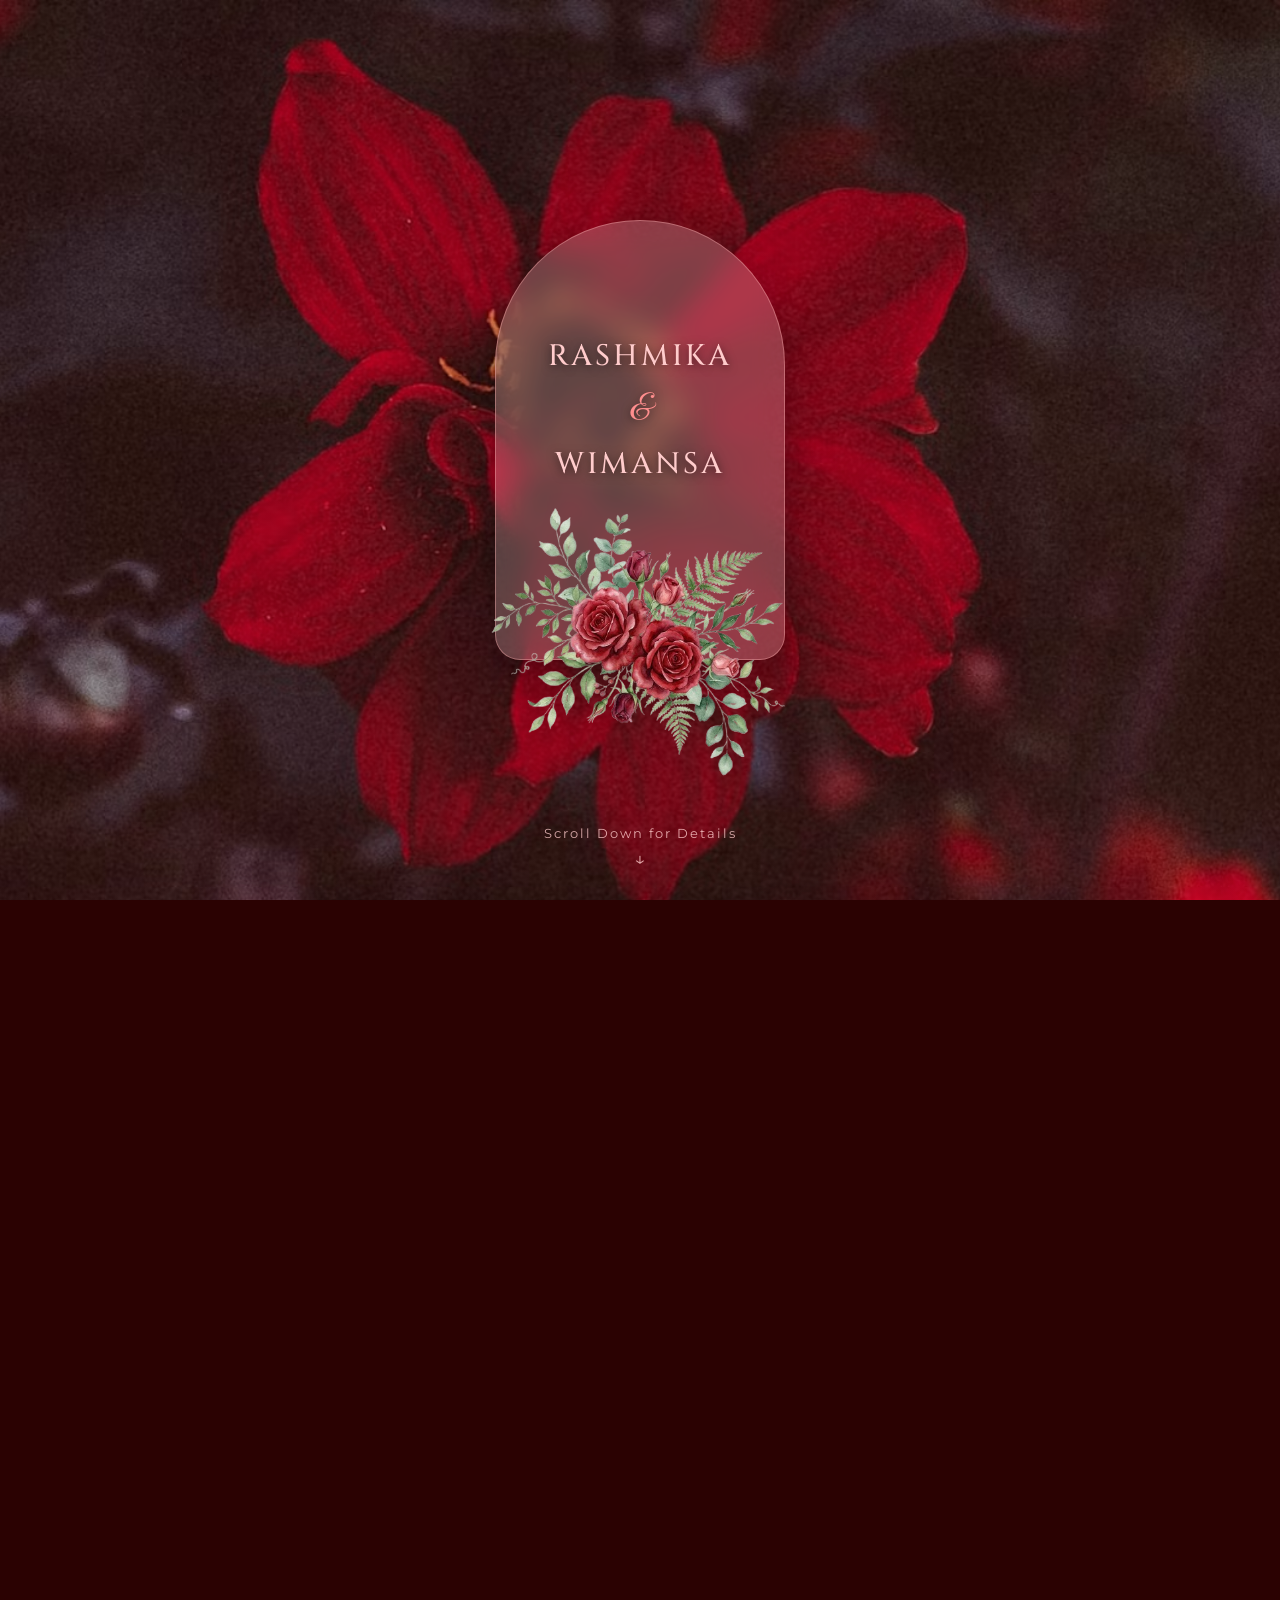
==== invitation.html @ 29ec4acb "feat: implement invitation page styling, petal animation script, and structure the main invitation l" ====
<!DOCTYPE html>
<html lang="en">

<head>
    <meta charset="UTF-8">
    <meta name="viewport" content="width=device-width, initial-scale=1.0">
    <title>Wedding Invitation Details | Rashmika & Wimansa</title>
    <meta name="description" content="Full wedding invitation details for Rashmika and Wimansa — date, time, and venue.">
    <link rel="stylesheet" href="assets/css/style.css">
    <link rel="stylesheet" href="assets/css/invitation.css">
    <link
        href="https://fonts.googleapis.com/css2?family=Cinzel:wght@400;500;600&family=Montserrat:wght@300;400;500;600&family=Great+Vibes&display=swap"
        rel="stylesheet">
</head>

<body class="inv-body">

    <!-- Painted Red Floral Background -->
    <div class="bg-painted"></div>

    <!-- Raining flower petals layer -->
    <div id="petal-rain" class="petal-rain"></div>

    <!-- Page Scroll Wrapper -->
    <div class="inv-scroll-wrapper">

        <!-- Hero Section: Displaying the Names inside the Arch/Oval Shape -->
        <section class="inv-hero-section">
            <div class="names-arch-container">
                <div class="names-arch">
                    <div class="arch-content">
                        <h2 class="arch-title">RASHMIKA</h2>
                        <div class="arch-amp">&</div>
                        <h2 class="arch-title">WIMANSA</h2>
                    </div>
                    <!-- Flowers clustered at the bottom of the arch -->
                    <img src="assets/images/red_flower_cluster.png" class="arch-flowers" alt="red flowers cluster">
                </div>
            </div>
            <div class="scroll-arrow">
                <span class="arrow-text">Scroll Down for Details</span>
                <span class="arrow-icon">↓</span>
            </div>
        </section>

        <!-- Details Section: Continuous scrolling content -->
        <section class="inv-details-section">
            <div class="inv-detail-card">
                
                <!-- Topic: Ceremony Info -->
                <h1 class="section-main-title">Ceremony Info</h1>

                <!-- Parents Section -->
                <div class="inv-parents-container">
                    <div class="parent-block">
                        <p class="parent-salutation">Mr. & Mrs.</p>
                        <p class="parent-name">Edmund Ashford</p>
                        <p class="parent-name">Beatrice Ashford</p>
                        <p class="parent-address">52 Cheyne Walk, London SW3 5LR</p>
                    </div>
                    <div class="parent-block">
                        <p class="parent-salutation">Mr. & Mrs.</p>
                        <p class="parent-name">Winston Hart</p>
                        <p class="parent-name">Eleanor Hart</p>
                        <p class="parent-address">18 Kensington Gore, London SW7 2AP</p>
                    </div>
                </div>

                <div class="inv-divider">
                    <span class="inv-dline"></span>
                    <span class="inv-dornament">❦</span>
                    <span class="inv-dline"></span>
                </div>

                <!-- Announcement -->
                <p class="inv-announcement">With joy, we announce the marriage of</p>

                <!-- Couple Names -->
                <h2 class="inv-couple-names-detail">
                    Rashmika
                    <span class="couple-amp">&</span>
                    Wimansa
                </h2>

                <!-- Venue info -->
                <div class="inv-venue-block">
                    <p class="venue-label">Wedding Ceremony</p>
                    <p class="venue-name">The Ned, Tapestry Room</p>
                </div>

                <!-- Date / Time Block -->
                <div class="inv-date-time-block">
                    <div class="dt-time-label">Time</div>
                    <div class="dt-time">6:00 P.M</div>
                    <div class="dt-calendar">
                        <span class="dt-day">FRIDAY</span>
                        <span class="dt-sep">|</span>
                        <span class="dt-date">31</span>
                        <span class="dt-sep">|</span>
                        <span class="dt-month-year">JULY 2026</span>
                    </div>
                </div>

                <!-- Our Story Section -->
                <div class="our-story-section">
                    <div class="inv-divider">
                        <span class="inv-dline"></span>
                        <span class="inv-dornament">❦</span>
                        <span class="inv-dline"></span>
                    </div>
                    <h3 class="story-title">Our Story</h3>
                    <div class="story-image-wrap">
                        <img src="assets/images/wedding_couple.png" class="story-image" alt="Wedding Couple">
                    </div>
                    <p class="story-desc">"Two souls, one heart — forever begins today."</p>
                </div>

                <!-- Reception Info Section -->
                <div class="reception-section">
                    <div class="inv-divider">
                        <span class="inv-dline"></span>
                        <span class="inv-dornament">❦</span>
                        <span class="inv-dline"></span>
                    </div>
                    
                    <h3 class="reception-title">Reception Info</h3>
                    <p class="reception-invite">We invite you to celebrate with us at:</p>
                    
                    <!-- Date / Time Block for Reception -->
                    <div class="inv-date-time-block">
                        <div class="dt-time-label">Time</div>
                        <div class="dt-time">6:00 P.M</div>
                        <div class="dt-calendar">
                            <span class="dt-day">FRIDAY</span>
                            <span class="dt-sep">|</span>
                            <span class="dt-date">31</span>
                            <span class="dt-sep">|</span>
                            <span class="dt-month-year">JULY 2026</span>
                        </div>
                    </div>
                    
                    <!-- Event Timeline -->
                    <div class="reception-timeline">
                        <div class="timeline-item">
                            <span class="timeline-label">Guests Arrive</span>
                            <span class="timeline-time">5:30 P.M</span>
                        </div>
                        <div class="timeline-item">
                            <span class="timeline-label">Reception Begins</span>
                            <span class="timeline-time">6:00 P.M</span>
                        </div>
                    </div>
                </div>

                <!-- Countdown Section -->
                <div class="countdown-section">
                    <div class="inv-divider">
                        <span class="inv-dline"></span>
                        <span class="inv-dornament">❦</span>
                        <span class="inv-dline"></span>
                    </div>
                    
                    <h3 class="countdown-title">Counting Down</h3>
                    
                    <div id="countdown-timer" class="countdown-timer">
                        <div class="countdown-item">
                            <span class="countdown-val" id="days">00</span>
                            <span class="countdown-unit">Days</span>
                        </div>
                        <div class="countdown-item">
                            <span class="countdown-val" id="hours">00</span>
                            <span class="countdown-unit">Hours</span>
                        </div>
                        <div class="countdown-item">
                            <span class="countdown-val" id="minutes">00</span>
                            <span class="countdown-unit">Mins</span>
                        </div>
                        <div class="countdown-item">
                            <span class="countdown-val" id="seconds">00</span>
                            <span class="countdown-unit">Secs</span>
                        </div>
                    </div>
                <!-- Romantic Calendar Section -->
                <div class="calendar-section">
                    <div class="inv-divider">
                        <span class="inv-dline"></span>
                        <span class="inv-dornament">❦</span>
                        <span class="inv-dline"></span>
                    </div>
                    
                    <h3 class="calendar-title">Save The Date</h3>
                    
                    <div class="romantic-calendar">
                        <div class="calendar-month">July 2026</div>
                        <div class="calendar-days-grid">
                            <div class="cal-day-header">S</div>
                            <div class="cal-day-header">M</div>
                            <div class="cal-day-header">T</div>
                            <div class="cal-day-header">W</div>
                            <div class="cal-day-header">T</div>
                            <div class="cal-day-header">F</div>
                            <div class="cal-day-header">S</div>
                            
                            <!-- Empty days padding before Wed July 1 -->
                            <div class="cal-day empty"></div>
                            <div class="cal-day empty"></div>
                            <div class="cal-day empty"></div>
                            
                            <!-- Days 1 to 30 -->
                            <div class="cal-day">1</div>
                            <div class="cal-day">2</div>
                            <div class="cal-day">3</div>
                            <div class="cal-day">4</div>
                            <div class="cal-day">5</div>
                            <div class="cal-day">6</div>
                            <div class="cal-day">7</div>
                            <div class="cal-day">8</div>
                            <div class="cal-day">9</div>
                            <div class="cal-day">10</div>
                            <div class="cal-day">11</div>
                            <div class="cal-day">12</div>
                            <div class="cal-day">13</div>
                            <div class="cal-day">14</div>
                            <div class="cal-day">15</div>
                            <div class="cal-day">16</div>
                            <div class="cal-day">17</div>
                            <div class="cal-day">18</div>
                            <div class="cal-day">19</div>
                            <div class="cal-day">20</div>
                            <div class="cal-day">21</div>
                            <div class="cal-day">22</div>
                            <div class="cal-day">23</div>
                            <div class="cal-day">24</div>
                            <div class="cal-day">25</div>
                            <div class="cal-day">26</div>
                            <div class="cal-day">27</div>
                            <div class="cal-day">28</div>
                            <div class="cal-day">29</div>
                            <div class="cal-day">30</div>
                            
                            <!-- Wedding Day 31 Highlighted -->
                            <div class="cal-day wedding-day">
                                <span class="day-num">31</span>
                                <span class="heart-marker">♥</span>
                            </div>
                        </div>
                    </div>
                </div>

                <!-- Add to Calendar & RSVP buttons -->
                <div class="action-buttons-container">
                    <a href="https://calendar.google.com/calendar/render?action=TEMPLATE&text=Wedding+of+Rashmika+%26+Wimansa&dates=20260731T170000Z/20260731T230000Z&details=Wedding+Ceremony+%26+Reception&location=The+Ned,+Tapestry+Room" target="_blank" class="action-btn calendar-btn">
                        <span class="btn-icon">📅</span> Add to Calendar
                    </a>
                    <a href="#rsvp-section" class="action-btn rsvp-btn">
                        <span class="btn-icon">💌</span> RSVP Now
                    </a>
                </div>

                <!-- Reception Venue Map Section -->
                <div class="map-section">
                    <div class="inv-divider">
                        <span class="inv-dline"></span>
                        <span class="inv-dornament">❦</span>
                        <span class="inv-dline"></span>
                    </div>
                    
                    <h3 class="map-title">Reception Venue</h3>
                    <p class="map-venue-sub">The Ned, Tapestry Room, London</p>
                    
                    <div class="map-container-box">
                        <iframe 
                            src="https://www.google.com/maps/embed?pb=!1m18!1m12!1m3!1d2482.915729780183!2d-0.09177602337722234!3d51.5129379718151!2m3!1f0!2f0!3f0!3m2!1i1024!2i768!4f13.1!3m3!1m2!1s0x487603538431e7f3%3A0xc0787e9145657d22!2sThe%20Ned!5e0!3m2!1sen!2slk!4v1710000000000!5m2!1sen!2slk" 
                            width="100%" 
                            height="320" 
                            style="border:0; border-radius: 12px;" 
                            allowfullscreen="" 
                            loading="lazy" 
                            referrerpolicy="no-referrer-when-downgrade">
                        </iframe>
                    </div>
                </div>

                <!-- RSVP section -->
                <div class="inv-rsvp" id="rsvp-section">
                    <div class="inv-divider">
                        <span class="inv-dline"></span>
                        <span class="inv-dornament">❦</span>
                        <span class="inv-dline"></span>
                    </div>
                    <p class="inv-rsvp-title">RSVP</p>
                    <p class="inv-rsvp-note">Kindly reply by July 15, 2026</p>
                    <p class="inv-rsvp-contact">📞 +94 77 123 4567</p>
                </div>

            </div>
        </section>

    </div>

    <script src="assets/js/petals.js"></script>
</body>

</html>
---- assets/css/style.css ----
/* ===========================
   RESET
   =========================== */
*,
*::before,
*::after {
    margin: 0;
    padding: 0;
    box-sizing: border-box;
}

/* ===========================
   BASE
   =========================== */
html,
body {
    width: 100%;
    height: 100%;
    font-family: 'Montserrat', sans-serif;
    overflow: hidden;
}

/* ===========================
   BLURRED BACKGROUND
   =========================== */
.bg-blur {
    position: fixed;
    inset: -30px;
    /* extends beyond viewport to hide blur edges */
    background-image: url('../images/landing-back.jpg');
    background-size: cover;
    background-position: center;
    filter: blur(10px);
    z-index: 0;
}

/* ===========================
   PAGE WRAPPER  —  full-screen flex centering
   =========================== */
.page-wrapper {
    position: relative;
    z-index: 1;
    width: 100%;
    height: 100vh;
    display: flex;
    justify-content: center;
    align-items: center;
    padding: 20px;
}

/* ===========================
   CARD  (the rectangle)
   =========================== */
.card {
    position: relative;
    width: 100%;
    max-width: 540px;
    /* overflow visible so flowers can spill out */
    overflow: visible;
    /* 60% opacity red-tinted card */
    background: rgba(255, 235, 235, 0.60);
    backdrop-filter: blur(10px);
    -webkit-backdrop-filter: blur(10px);
    border: 1px solid rgba(255, 255, 255, 0.5);
    border-radius: 10px;
    box-shadow: 0 20px 50px rgba(0, 0, 0, 0.25);
    text-align: center;
    /* padding-bottom leaves room for the overlapping bottom vine */
    padding: 58px 35px 80px;
}

/* ===========================
   BOTTOM RED FLOWER VINE
   Absolutely at the card bottom edge,
   overlapping the Open Invitation button
   =========================== */
.bottom-red-vine {
    position: absolute;
    bottom: -320px;          /* let it spill slightly below the card */
    left: 50%;
    transform: translateX(-50%);
    width: 110%;
    max-width: 580px;
    mix-blend-mode: multiply;
    pointer-events: none;
    z-index: 4;             /* overlaps the button */
}

/* ===========================
   TOP CORNER VINES
   =========================== */
.corner-vine {
    position: absolute;
    top: -20px;             /* spill above card top edge */
    width: 52%;             /* each vine covers roughly half the card width */
    max-width: 300px;
    mix-blend-mode: multiply;
    pointer-events: none;
    z-index: 5;
}

.corner-vine--tl {
    left: -25px;            /* slightly outside the left edge */
}

.corner-vine--tr {
    right: -25px;           /* slightly outside the right edge */
}

/* ===========================
   HEART BADGE
   =========================== */
.heart-badge {
    position: absolute;
    top: 16px;
    left: 50%;
    transform: translateX(-50%);
    z-index: 6;
    width: 40px;
    height: 40px;
    background-color: #8b1a1a;
    border-radius: 50%;
    display: flex;
    align-items: center;
    justify-content: center;
    box-shadow: 0 4px 14px rgba(139, 26, 26, 0.5);
}

/* ===========================
   CARD BODY CONTENT
   =========================== */
.card-body {
    position: relative;
    z-index: 2;
}

/* "You are cordially invited" */
.invite-text {
    font-size: 0.78rem;
    font-weight: 400;
    color: #6b1010;
    text-transform: uppercase;
    letter-spacing: 3px;
    margin-bottom: 22px;
}

/* Names */
.names {
    font-family: 'Cinzel', serif;
    font-size: 2.8rem;
    font-weight: 600;
    color: #8b1a1a;
    letter-spacing: 3px;
    line-height: 1.1;
}

/* Ampersand */
.and {
    font-family: 'Cinzel', serif;
    font-size: 1.4rem;
    color: #8b1a1a;
    margin: 4px 0;
    font-style: italic;
}

/* Decorative divider */
.divider {
    display: flex;
    align-items: center;
    justify-content: center;
    gap: 10px;
    margin: 10px auto;
    width: 160px;
}

.line {
    flex: 1;
    height: 1px;
    background-color: #8b1a1a;
    opacity: 0.4;
}

.ornament {
    color: #8b1a1a;
    font-size: 1rem;
}

/* Date */
.date {
    font-size: 1rem;
    font-weight: 500;
    color: #6b1010;
    margin-bottom: 8px;
    letter-spacing: 1px;
}

/* "You're Invited" */
.youre-invited {
    font-size: 1rem;
    font-weight: 400;
    color: #6b1010;
    margin-bottom: 16px;
}

/* ===========================
   BUTTON
   =========================== */
.btn {
    display: inline-block;
    padding: 13px 44px;
    font-family: 'Montserrat', sans-serif;
    font-size: 0.95rem;
    font-weight: 600;
    color: #ffffff;
    background-color: #8b1a1a;
    border: none;
    border-radius: 40px;
    cursor: pointer;
    letter-spacing: 1.5px;
    box-shadow: 0 6px 20px rgba(139, 26, 26, 0.45);
    transition: background-color 0.3s ease, transform 0.25s ease, box-shadow 0.3s ease;
}

.btn:hover {
    background-color: #6a1212;
    transform: translateY(-3px);
    box-shadow: 0 10px 28px rgba(139, 26, 26, 0.55);
}

.btn:active {
    transform: translateY(0);
}

/* ===========================
   RESPONSIVE
   =========================== */
@media (max-width: 600px) {
    .card {
        padding: 80px 22px 90px;
    }

    .names {
        font-size: 2rem;
    }

    .flower-top,
    .flower-bottom {
        width: 125%;
    }
}

/* ===========================
   PETAL RAIN LAYER
   =========================== */

/* Full-screen container — sits above the blurred bg, below the card */
.petal-rain {
    position: fixed;
    inset: 0;
    z-index: 1;         /* above bg-blur (z:0), below page-wrapper (z:1 with higher stacking) */
    pointer-events: none;
    overflow: hidden;
}

/* Individual petal */
.petal {
    position: absolute;
    top: -40px;          /* start just above the viewport */
    color: #ff6b6b;      /* soft red/pink petals */
    user-select: none;
    animation: petalFall linear infinite both;
    will-change: transform, opacity;
}

/* Falling + slight horizontal drift using CSS custom property */
@keyframes petalFall {
    0% {
        transform: translateY(0px) translateX(0px) rotate(0deg);
        opacity: inherit;
    }
    80% {
        opacity: inherit;
    }
    100% {
        transform: translateY(105vh) translateX(var(--drift, 0px)) rotate(360deg);
        opacity: 0;
    }
}
---- assets/css/invitation.css ----
/* ======================================================
   INVITATION PAGE — invitation.css
   ====================================================== */

/* Body reset */
.inv-body {
    margin: 0;
    padding: 0;
    min-height: 100vh;
    font-family: 'Montserrat', sans-serif;
    color: #4a0505;
    background-color: #2b0202; /* dark background fallback */
    position: relative;
    overflow-x: hidden;
    overflow-y: auto;
}

/* Painted Red Floral Background (scrolls naturally with page) */
.bg-painted {
    display: none;
}

/* Scroll wrapper */
.inv-scroll-wrapper {
    position: relative;
    z-index: 2;
    width: 100%;
    min-height: 100vh;
    background: linear-gradient(
        to bottom,
        rgba(100, 10, 10, 0.15) 0%,
        rgba(139, 26, 26, 0.25) 50%,
        rgba(43, 2, 2, 0.5) 100%
    ), url('../images/photo-1585515160245-fb3d08cbb682.avif');
    background-size: cover;
    background-position: center top;
    background-repeat: repeat-y;
}

/* ======================================================
   1. HERO SECTION (Names in Arch/Oval Shape)
   ====================================================== */
.inv-hero-section {
    display: flex;
    flex-direction: column;
    justify-content: center;
    align-items: center;
    min-height: 100vh;
    padding: 20px;
    box-sizing: border-box;
    position: relative;
}

.names-arch-container {
    perspective: 1000px;
    display: flex;
    justify-content: center;
    align-items: center;
    width: 100%;
    margin-top: -20px;
}

/* Oval/Arch Shape displaying names */
.names-arch {
    position: relative;
    width: 290px;
    height: 440px;
    /* Perfect dome arch: half of width for top left/right border radius */
    border-radius: 145px 145px 25px 25px;
    /* Soft red/rose-tinted glassmorphic background */
    background: rgba(255, 235, 235, 0.22);
    backdrop-filter: blur(15px);
    -webkit-backdrop-filter: blur(15px);
    border: 1.5px solid rgba(255, 180, 180, 0.4);
    box-shadow: 0 20px 45px rgba(0, 0, 0, 0.35);
    display: flex;
    flex-direction: column;
    justify-content: center;
    align-items: center;
    text-align: center;
    padding: 60px 30px 100px; /* high bottom padding to clear the flower cluster */
    box-sizing: border-box;
    animation: archPulse 3s ease-in-out infinite alternate;
}

@keyframes archPulse {
    0% {
        transform: translateY(0);
        box-shadow: 0 20px 45px rgba(0, 0, 0, 0.35);
    }
    100% {
        transform: translateY(-8px);
        box-shadow: 0 25px 55px rgba(255, 82, 82, 0.15), 0 20px 45px rgba(0, 0, 0, 0.3);
    }
}

.arch-content {
    display: flex;
    flex-direction: column;
    align-items: center;
    gap: 8px;
    margin-top: -20px;
}

.arch-title {
    font-family: 'Cinzel', serif;
    font-size: 1.85rem;
    font-weight: 500;
    color: #ffcccc; /* High contrast light pink-gold */
    text-shadow: 0 2px 10px rgba(0, 0, 0, 0.6);
    letter-spacing: 3px;
    margin: 0;
}

.arch-amp {
    font-family: 'Great Vibes', cursive;
    font-size: 2.2rem;
    color: #ff8e8e;
    text-shadow: 0 2px 8px rgba(0, 0, 0, 0.5);
    margin: 4px 0;
}

/* Flowers clustered at the bottom of the arch */
.arch-flowers {
    position: absolute;
    bottom: -145px;
    left: 50%;
    transform: translateX(-50%);
    width: 115%;
    max-width: 350px;
    mix-blend-mode: normal; /* hide white background, overlay flowers nicely */
    pointer-events: none;
    z-index: 5;              /* sits on top of the arch */
}

/* Scroll down guide */
.scroll-arrow {
    position: absolute;
    bottom: 30px;
    display: flex;
    flex-direction: column;
    align-items: center;
    color: #ffcccc;
    opacity: 0.8;
    font-size: 0.8rem;
    letter-spacing: 2px;
    animation: bounce 2s infinite;
}

@keyframes bounce {
    0%, 20%, 50%, 80%, 100% { transform: translateY(0); }
    40% { transform: translateY(-8px); }
    60% { transform: translateY(-4px); }
}

.arrow-icon {
    font-size: 1.2rem;
    margin-top: 5px;
}

/* ======================================================
   2. DETAILS SECTION (Continuous Scrolling Content)
   ====================================================== */
.inv-details-section {
    display: flex;
    justify-content: center;
    align-items: center;
    padding: 0 20px 80px;
    width: 100%;
    box-sizing: border-box;
}

.inv-detail-card {
    position: relative;
    width: 75%;             /* 75% width for details card */
    min-width: 320px;       /* ensures it doesn't shrink too much */
    max-width: 900px;       /* increased max-width to allow a wider layout */
    /* Soft red/gold tinted glassmorphism */
    background: rgba(43, 2, 2, 0.45);
    backdrop-filter: blur(20px);
    -webkit-backdrop-filter: blur(20px);
    border: 1px solid rgba(255, 100, 100, 0.25);
    border-radius: 20px;
    box-shadow: 0 30px 70px rgba(0, 0, 0, 0.5);
    padding: 10px 40px;
    box-sizing: border-box;
    text-align: center;
}

.section-main-title {
    font-family: 'Cinzel', serif;
    font-size: 2.2rem;
    color: #ffcccc;
    text-transform: uppercase;
    letter-spacing: 5px;
    margin-top: 20px;
    margin-bottom: 45px;
    text-shadow: 0 2px 10px rgba(0, 0, 0, 0.4);
}

/* Parents block container */
.inv-parents-container {
    display: flex;
    justify-content: space-around;
    gap: 30px;
    flex-wrap: wrap;
    margin-bottom: 35px;
}

.parent-block {
    flex: 1;
    min-width: 220px;
    text-align: center;
}

.parent-salutation {
    font-size: 0.85rem;
    color: #ff8e8e;
    letter-spacing: 2px;
    margin-bottom: 6px;
    text-transform: uppercase;
}

.parent-name {
    font-family: 'Cinzel', serif;
    font-size: 1.15rem;
    color: #ffffff;
    margin: 3px 0;
    letter-spacing: 1px;
}

.parent-address {
    font-size: 0.82rem;
    color: #ffcccc;
    opacity: 0.8;
    margin-top: 8px;
    line-height: 1.5;
}

/* Announcement */
.inv-announcement {
    font-size: 1rem;
    font-style: italic;
    color: #ffcccc;
    margin-top: 30px;
    margin-bottom: 10px;
    letter-spacing: 1px;
}

/* Couple Names details style */
.inv-couple-names-detail {
    font-family: 'Great Vibes', cursive;
    font-size: 3.4rem;
    color: #ff8e8e;
    margin: 5px 0 35px;
    text-shadow: 0 2px 8px rgba(0, 0, 0, 0.4);
    line-height: 1.1;
}

.couple-amp {
    font-family: 'Cinzel', serif;
    font-size: 1.5rem;
    color: #ffffff;
    display: block;
    margin: 5px 0;
}

/* Venue */
.inv-venue-block {
    margin: 35px 0;
}

.venue-label {
    font-size: 0.75rem;
    font-weight: 600;
    color: #ff8e8e;
    letter-spacing: 4px;
    text-transform: uppercase;
    margin-bottom: 8px;
}

.venue-name {
    font-family: 'Cinzel', serif;
    font-size: 1.45rem;
    color: #ffffff;
    letter-spacing: 1.5px;
}

/* Date and Time block */
.inv-date-time-block {
    display: flex;
    flex-direction: column;
    align-items: center;
    margin: 35px 0;
}

.dt-time-label {
    font-size: 0.75rem;
    font-weight: 600;
    color: #ff8e8e;
    letter-spacing: 4px;
    text-transform: uppercase;
    margin-bottom: 5px;
}

.dt-time {
    font-family: 'Cinzel', serif;
    font-size: 2.2rem;
    color: #ffffff;
    font-weight: 600;
    margin-bottom: 12px;
    letter-spacing: 1px;
}

.dt-calendar {
    display: flex;
    align-items: center;
    gap: 12px;
    font-size: 0.9rem;
    color: #ffcccc;
    letter-spacing: 2px;
    border-top: 1px solid rgba(255, 142, 142, 0.3);
    border-bottom: 1px solid rgba(255, 142, 142, 0.3);
    padding: 8px 16px;
}

.dt-day {
    font-weight: 600;
}

.dt-date {
    font-family: 'Cinzel', serif;
    font-size: 1.2rem;
    font-weight: 600;
    color: #ffffff;
}

.dt-sep {
    color: #ff8e8e;
    opacity: 0.5;
}

/* Our Story Section */
.our-story-section {
    margin-top: 50px;
    margin-bottom: 40px;
}

.story-title {
    font-family: 'Cinzel', serif;
    font-size: 1.7rem;
    color: #ffcccc;
    letter-spacing: 3px;
    text-transform: uppercase;
    margin-bottom: 25px;
}

.story-image-wrap {
    width: 100%;
    max-width: 480px;
    margin: 0 auto 25px;
    border-radius: 15px;
    overflow: hidden;
    box-shadow: 0 15px 35px rgba(0, 0, 0, 0.4);
    border: 1.5px solid rgba(255, 142, 142, 0.35);
}

.story-image {
    width: 100%;
    height: auto;
    display: block;
}

.story-desc {
    font-family: 'Great Vibes', cursive;
    font-size: 1.6rem;
    color: #ff8e8e;
    line-height: 1.5;
    max-width: 450px;
    margin: 0 auto;
}

/* RSVP */
.inv-rsvp {
    margin-top: 40px;
    margin-bottom: 20px;
}

.inv-rsvp-title {
    font-family: 'Cinzel', serif;
    font-size: 1.25rem;
    font-weight: 600;
    color: #ff8e8e;
    letter-spacing: 6px;
    margin-bottom: 10px;
}

.inv-rsvp-note {
    font-size: 0.88rem;
    color: #ffcccc;
    margin-bottom: 8px;
}

.inv-rsvp-contact {
    font-size: 1rem;
    font-weight: 500;
    color: #ffffff;
}

/* Divider styling */
.inv-divider {
    display: flex;
    align-items: center;
    justify-content: center;
    gap: 15px;
    margin: 30px auto;
    width: 220px;
}

.inv-dline {
    flex: 1;
    height: 1px;
    background: #ff8e8e;
    opacity: 0.4;
}

.inv-dornament {
    color: #ff8e8e;
    font-size: 1.2rem;
}

/* Reception Info styling */
.reception-section {
    margin-top: 50px;
    margin-bottom: 40px;
}

.reception-title {
    font-family: 'Cinzel', serif;
    font-size: 2.2rem;
    color: #ffcccc;
    text-transform: uppercase;
    letter-spacing: 5px;
    margin-bottom: 20px;
    text-shadow: 0 2px 10px rgba(0, 0, 0, 0.4);
}

.reception-invite {
    font-size: 0.95rem;
    color: #ffcccc;
    font-weight: 300;
    line-height: 1.8;
    letter-spacing: 1px;
    margin-bottom: 30px;
}

/* Event timeline style */
.reception-timeline {
    display: flex;
    justify-content: center;
    gap: 40px;
    flex-wrap: wrap;
    margin-top: 35px;
}

.timeline-item {
    display: flex;
    flex-direction: column;
    align-items: center;
    min-width: 180px;
}

.timeline-label {
    font-size: 0.75rem;
    font-weight: 600;
    color: #ff8e8e;
    letter-spacing: 3px;
    text-transform: uppercase;
    margin-bottom: 8px;
}

.timeline-time {
    font-family: 'Cinzel', serif;
    font-size: 1.8rem;
    color: #ffffff;
    font-weight: 500;
    letter-spacing: 1.5px;
}

/* Countdown Section */
.countdown-section {
    margin-top: 50px;
    margin-bottom: 40px;
}

.countdown-title {
    font-family: 'Cinzel', serif;
    font-size: 1.8rem;
    color: #ffcccc;
    letter-spacing: 4px;
    text-transform: uppercase;
    margin-bottom: 30px;
    text-shadow: 0 2px 10px rgba(0, 0, 0, 0.4);
}

.countdown-timer {
    display: flex;
    justify-content: center;
    gap: 20px;
    flex-wrap: wrap;
    margin: 0 auto;
    max-width: 480px;
}

.countdown-item {
    background: rgba(139, 26, 26, 0.25);
    border: 1px solid rgba(255, 142, 142, 0.2);
    border-radius: 12px;
    min-width: 80px;
    padding: 15px 10px;
    text-align: center;
    box-shadow: 0 8px 24px rgba(0, 0, 0, 0.2);
    flex: 1;
}

.countdown-val {
    font-family: 'Cinzel', serif;
    font-size: 2rem;
    font-weight: 600;
    color: #ffffff;
    display: block;
    margin-bottom: 5px;
    text-shadow: 0 2px 5px rgba(0, 0, 0, 0.3);
}

.countdown-unit {
    font-size: 0.7rem;
    color: #ff8e8e;
    text-transform: uppercase;
    letter-spacing: 2px;
    font-weight: 500;
}

/* Romantic Calendar Section */
.calendar-section {
    margin-top: 50px;
    margin-bottom: 40px;
}

.calendar-title {
    font-family: 'Cinzel', serif;
    font-size: 1.8rem;
    color: #ffcccc;
    letter-spacing: 4px;
    text-transform: uppercase;
    margin-bottom: 30px;
    text-shadow: 0 2px 10px rgba(0, 0, 0, 0.4);
}

.romantic-calendar {
    max-width: 320px;
    margin: 0 auto;
    background: rgba(139, 26, 26, 0.15);
    border: 1px solid rgba(255, 142, 142, 0.2);
    border-radius: 16px;
    padding: 24px;
    box-shadow: 0 10px 30px rgba(0, 0, 0, 0.25);
    backdrop-filter: blur(10px);
}

.calendar-month {
    font-family: 'Cinzel', serif;
    font-size: 1.3rem;
    font-weight: 600;
    color: #ff8e8e;
    margin-bottom: 20px;
    letter-spacing: 2px;
    text-transform: uppercase;
}

.calendar-days-grid {
    display: grid;
    grid-template-columns: repeat(7, 1fr);
    row-gap: 12px;
    column-gap: 8px;
    text-align: center;
    align-items: center;
}

.cal-day-header {
    font-size: 0.8rem;
    font-weight: 600;
    color: #ff8e8e;
    opacity: 0.85;
    padding-bottom: 8px;
    border-bottom: 1px solid rgba(255, 142, 142, 0.25);
}

.cal-day {
    font-size: 0.95rem;
    color: #ffcccc;
    padding: 6px 0;
}

.cal-day.empty {
    visibility: hidden;
}

.cal-day.wedding-day {
    position: relative;
    color: #ffffff;
    font-weight: 700;
    z-index: 1;
}

.cal-day.wedding-day .day-num {
    position: relative;
    z-index: 2;
}

.cal-day.wedding-day .heart-marker {
    position: absolute;
    top: 50%;
    left: 50%;
    transform: translate(-50%, -52%) scale(1.1);
    font-size: 2.1rem;
    color: rgba(255, 82, 82, 0.7);
    z-index: 1;
    font-family: Arial, sans-serif;
    line-height: 1;
    animation: pulse 2s infinite ease-in-out;
}

@keyframes pulse {
    0%, 100% { transform: translate(-50%, -52%) scale(1.1); }
    50% { transform: translate(-50%, -52%) scale(1.22); }
}

/* Action Buttons Container */
.action-buttons-container {
    display: flex;
    justify-content: center;
    gap: 20px;
    flex-wrap: wrap;
    margin: 45px auto 40px;
}

.action-btn {
    display: inline-flex;
    align-items: center;
    gap: 10px;
    background: rgba(139, 26, 26, 0.35);
    border: 1px solid rgba(255, 142, 142, 0.25);
    color: #ffffff;
    padding: 14px 28px;
    border-radius: 30px;
    font-family: 'Montserrat', sans-serif;
    font-weight: 500;
    font-size: 0.88rem;
    letter-spacing: 1.5px;
    text-transform: uppercase;
    text-decoration: none;
    box-shadow: 0 8px 24px rgba(0, 0, 0, 0.2);
    transition: all 0.3s ease;
}

.action-btn:hover {
    background: rgba(255, 142, 142, 0.22);
    border-color: rgba(255, 142, 142, 0.5);
    transform: translateY(-2px);
    box-shadow: 0 12px 30px rgba(255, 82, 82, 0.25);
}

.btn-icon {
    font-size: 1.1rem;
}

/* Google Map location section */
.map-section {
    margin-top: 50px;
    margin-bottom: 40px;
}

.map-title {
    font-family: 'Cinzel', serif;
    font-size: 1.8rem;
    color: #ffcccc;
    letter-spacing: 4px;
    text-transform: uppercase;
    margin-bottom: 12px;
}

.map-venue-sub {
    font-size: 0.9rem;
    color: #ffcccc;
    opacity: 0.85;
    margin-bottom: 25px;
}

.map-container-box {
    width: 100%;
    max-width: 680px;
    margin: 0 auto;
    border-radius: 16px;
    overflow: hidden;
    box-shadow: 0 15px 40px rgba(0, 0, 0, 0.35);
    border: 1.5px solid rgba(255, 142, 142, 0.3);
}

/* ======================================================
   RESPONSIVE DESIGN
   ====================================================== */
@media (max-width: 600px) {
    .names-arch {
        width: 250px;
        height: 380px;
        border-radius: 125px 125px 20px 20px;
        padding: 50px 20px 80px;
    }
    
    .arch-title {
        font-size: 1.55rem;
    }
    
    .arch-amp {
        font-size: 1.85rem;
    }

    .inv-detail-card {
        width: 92%;
        min-width: auto;
        padding: 40px 20px;
    }

    .inv-detail-value {
        font-size: 1.15rem;
    }

    .inv-footer-msg {
        font-size: 1.6rem;
    }

    .calendar-title, .reception-title, .map-title {
        font-size: 1.5rem;
    }

    .romantic-calendar {
        padding: 16px;
        max-width: 280px;
    }

    .cal-day {
        font-size: 0.85rem;
    }

    .cal-day.wedding-day .heart-marker {
        font-size: 1.8rem;
    }

    .action-buttons-container {
        gap: 12px;
    }

    .action-btn {
        padding: 12px 20px;
        font-size: 0.8rem;
        width: 100%;
        justify-content: center;
    }

    .map-container-box {
        border-radius: 12px;
    }
}

@media (min-width: 601px) and (max-width: 992px) {
    .inv-detail-card {
        width: 75%;
    }
}
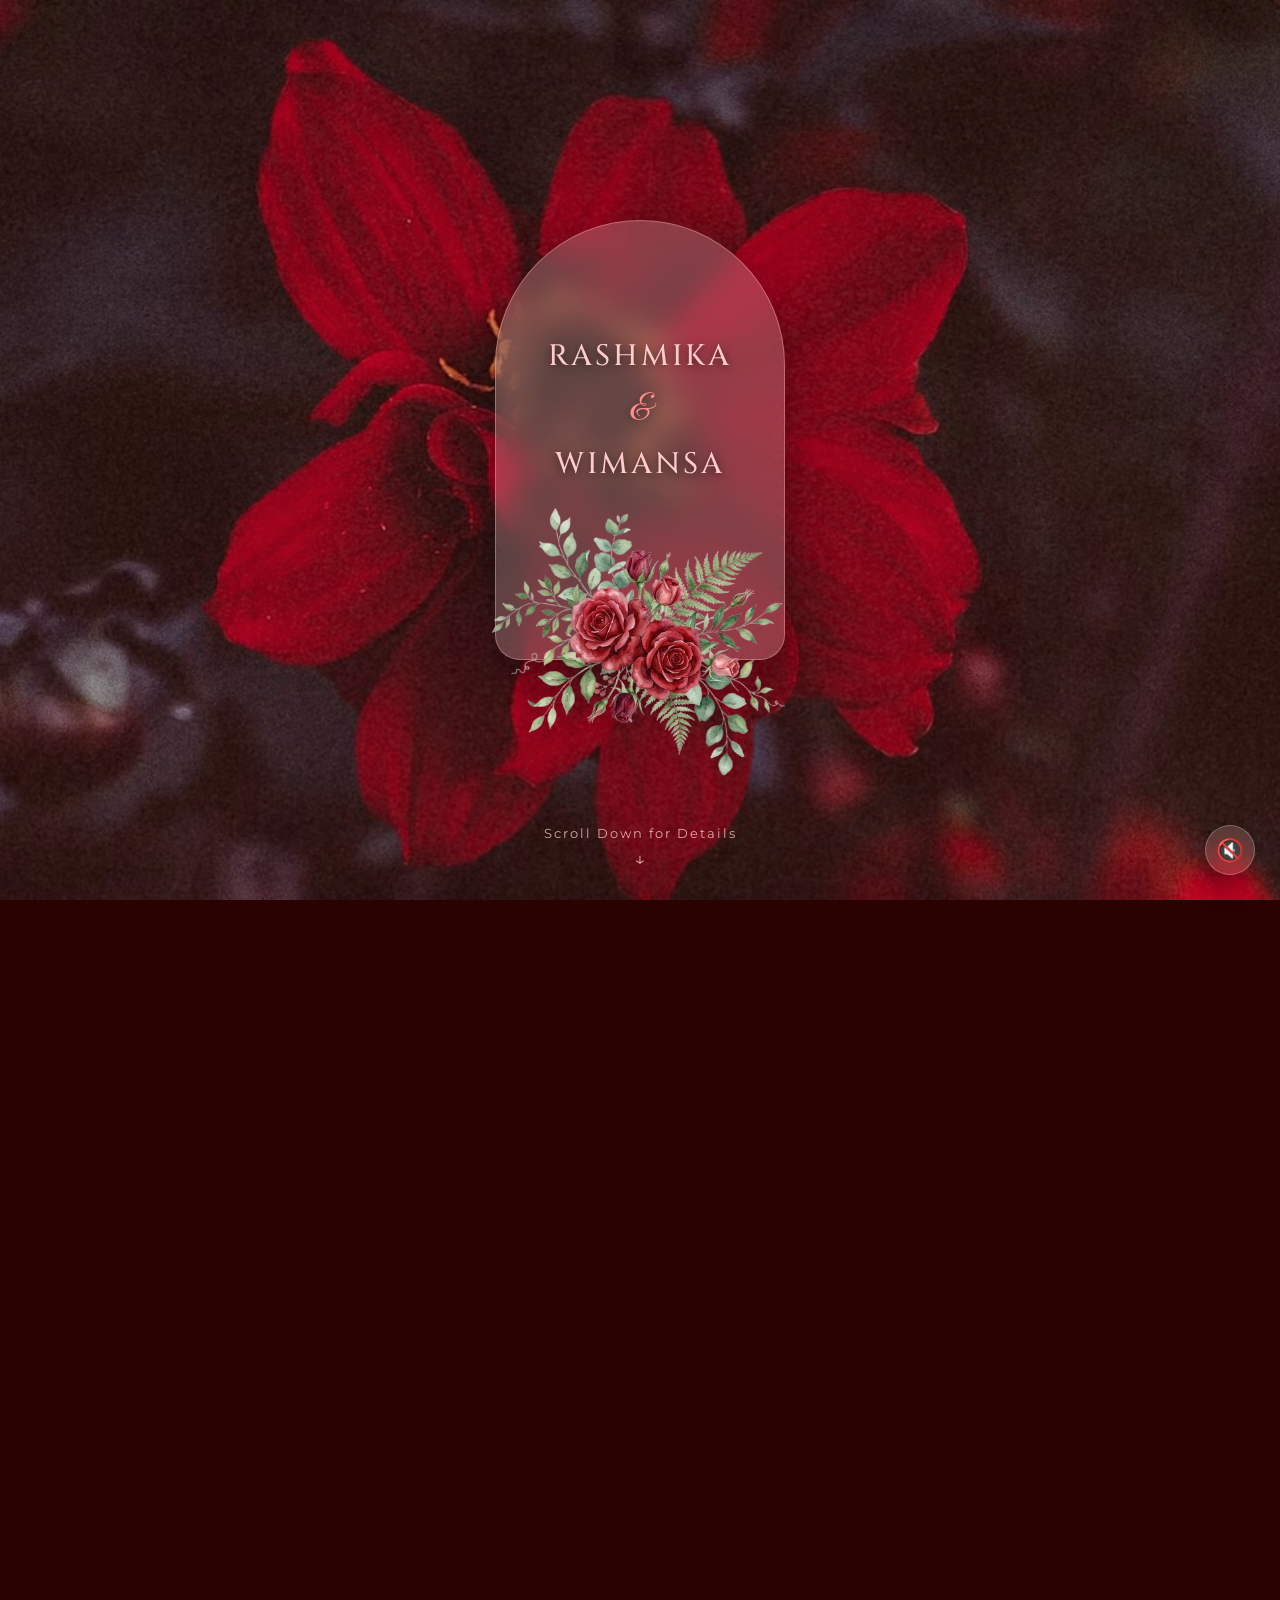
==== commit 9e9985fb: "feat: add custom CSS styling, petal animation script, and structured invitation content layout" ====
--- a/invitation.html
+++ b/invitation.html
@@ -85,7 +85,7 @@
                 <!-- Venue info -->
                 <div class="inv-venue-block">
                     <p class="venue-label">Wedding Ceremony</p>
-                    <p class="venue-name">The Ned, Tapestry Room</p>
+                    <p class="venue-name">New River Bank Hotel</p>
                 </div>
 
                 <!-- Date / Time Block -->
@@ -249,7 +249,7 @@
 
                 <!-- Add to Calendar & RSVP buttons -->
                 <div class="action-buttons-container">
-                    <a href="https://calendar.google.com/calendar/render?action=TEMPLATE&text=Wedding+of+Rashmika+%26+Wimansa&dates=20260731T170000Z/20260731T230000Z&details=Wedding+Ceremony+%26+Reception&location=The+Ned,+Tapestry+Room" target="_blank" class="action-btn calendar-btn">
+                    <a href="https://calendar.google.com/calendar/render?action=TEMPLATE&text=Wedding+of+Rashmika+%26+Wimansa&dates=20260731T123000Z/20260731T183000Z&details=Wedding+Ceremony+%26+Reception&location=New+River+Bank+Hotel,+Matara,+Sri+Lanka" target="_blank" class="action-btn calendar-btn">
                         <span class="btn-icon">📅</span> Add to Calendar
                     </a>
                     <a href="#rsvp-section" class="action-btn rsvp-btn">
@@ -266,11 +266,11 @@
                     </div>
                     
                     <h3 class="map-title">Reception Venue</h3>
-                    <p class="map-venue-sub">The Ned, Tapestry Room, London</p>
+                    <p class="map-venue-sub">New River Bank Hotel, Matara, Sri Lanka</p>
                     
                     <div class="map-container-box">
                         <iframe 
-                            src="https://www.google.com/maps/embed?pb=!1m18!1m12!1m3!1d2482.915729780183!2d-0.09177602337722234!3d51.5129379718151!2m3!1f0!2f0!3f0!3m2!1i1024!2i768!4f13.1!3m3!1m2!1s0x487603538431e7f3%3A0xc0787e9145657d22!2sThe%20Ned!5e0!3m2!1sen!2slk!4v1710000000000!5m2!1sen!2slk" 
+                            src="https://www.google.com/maps/embed?pb=!1m18!1m12!1m3!1d3968.399581977755!2d80.55758387586561!3d5.959939029517173!2m3!1f0!2f0!3f0!3m2!1i1024!2i768!4f13.1!3m3!1m2!1s0x3ae13957002a68a5%3A0xcbe31efc0ff015!2sNew%20River%20Bank%20Hotel!5e0!3m2!1sen!2slk!4v1710000000000!5m2!1sen!2slk" 
                             width="100%" 
                             height="320" 
                             style="border:0; border-radius: 12px;" 
@@ -298,6 +298,16 @@
 
     </div>
 
+    <!-- Music Player Controller -->
+    <div class="music-control-container">
+        <button id="musicBtn" class="music-btn" aria-label="Toggle Background Music">
+            <span id="musicIcon" class="music-icon">🔇</span>
+        </button>
+    </div>
+
+    <!-- Background Music Audio Tag -->
+    <audio id="bg-music" loop src="https://archive.org/download/fave2/Ed%20Sheeran%20-%20Perfect.mp3"></audio>
+
     <script src="assets/js/petals.js"></script>
 </body>
 
--- a/assets/css/invitation.css
+++ b/assets/css/invitation.css
@@ -778,3 +778,76 @@
         width: 75%;
     }
 }
+
+/* ======================================================
+   MUSIC PLAYER CONTROLLER
+   ====================================================== */
+.music-control-container {
+    position: fixed;
+    bottom: 25px;
+    right: 25px;
+    z-index: 9999;
+}
+
+.music-btn {
+    width: 50px;
+    height: 50px;
+    border-radius: 50%;
+    background: rgba(255, 255, 255, 0.15);
+    backdrop-filter: blur(12px) saturate(180%);
+    -webkit-backdrop-filter: blur(12px) saturate(180%);
+    border: 1px solid rgba(255, 255, 255, 0.25);
+    box-shadow: 0 8px 32px 0 rgba(0, 0, 0, 0.3);
+    cursor: pointer;
+    display: flex;
+    justify-content: center;
+    align-items: center;
+    transition: all 0.3s cubic-bezier(0.25, 0.8, 0.25, 1);
+    outline: none;
+}
+
+.music-btn:hover {
+    transform: scale(1.15);
+    background: rgba(255, 255, 255, 0.25);
+    box-shadow: 0 12px 40px 0 rgba(230, 57, 70, 0.4);
+    border-color: rgba(230, 57, 70, 0.5);
+}
+
+.music-btn:active {
+    transform: scale(0.95);
+}
+
+.music-icon {
+    font-size: 1.4rem;
+    display: inline-block;
+    transition: transform 0.3s ease;
+}
+
+/* Pulsing effect when music is playing */
+.music-btn.playing {
+    animation: musicPulse 2s infinite alternate;
+    background: rgba(230, 57, 70, 0.25);
+    border-color: rgba(230, 57, 70, 0.4);
+}
+
+.music-btn.playing .music-icon {
+    animation: musicRotate 4s infinite linear;
+}
+
+@keyframes musicPulse {
+    0% {
+        box-shadow: 0 8px 32px 0 rgba(0, 0, 0, 0.3), 0 0 0 0 rgba(230, 57, 70, 0.4);
+    }
+    100% {
+        box-shadow: 0 8px 32px 0 rgba(0, 0, 0, 0.3), 0 0 0 12px rgba(230, 57, 70, 0);
+    }
+}
+
+@keyframes musicRotate {
+    0% {
+        transform: rotate(0deg);
+    }
+    100% {
+        transform: rotate(360deg);
+    }
+}
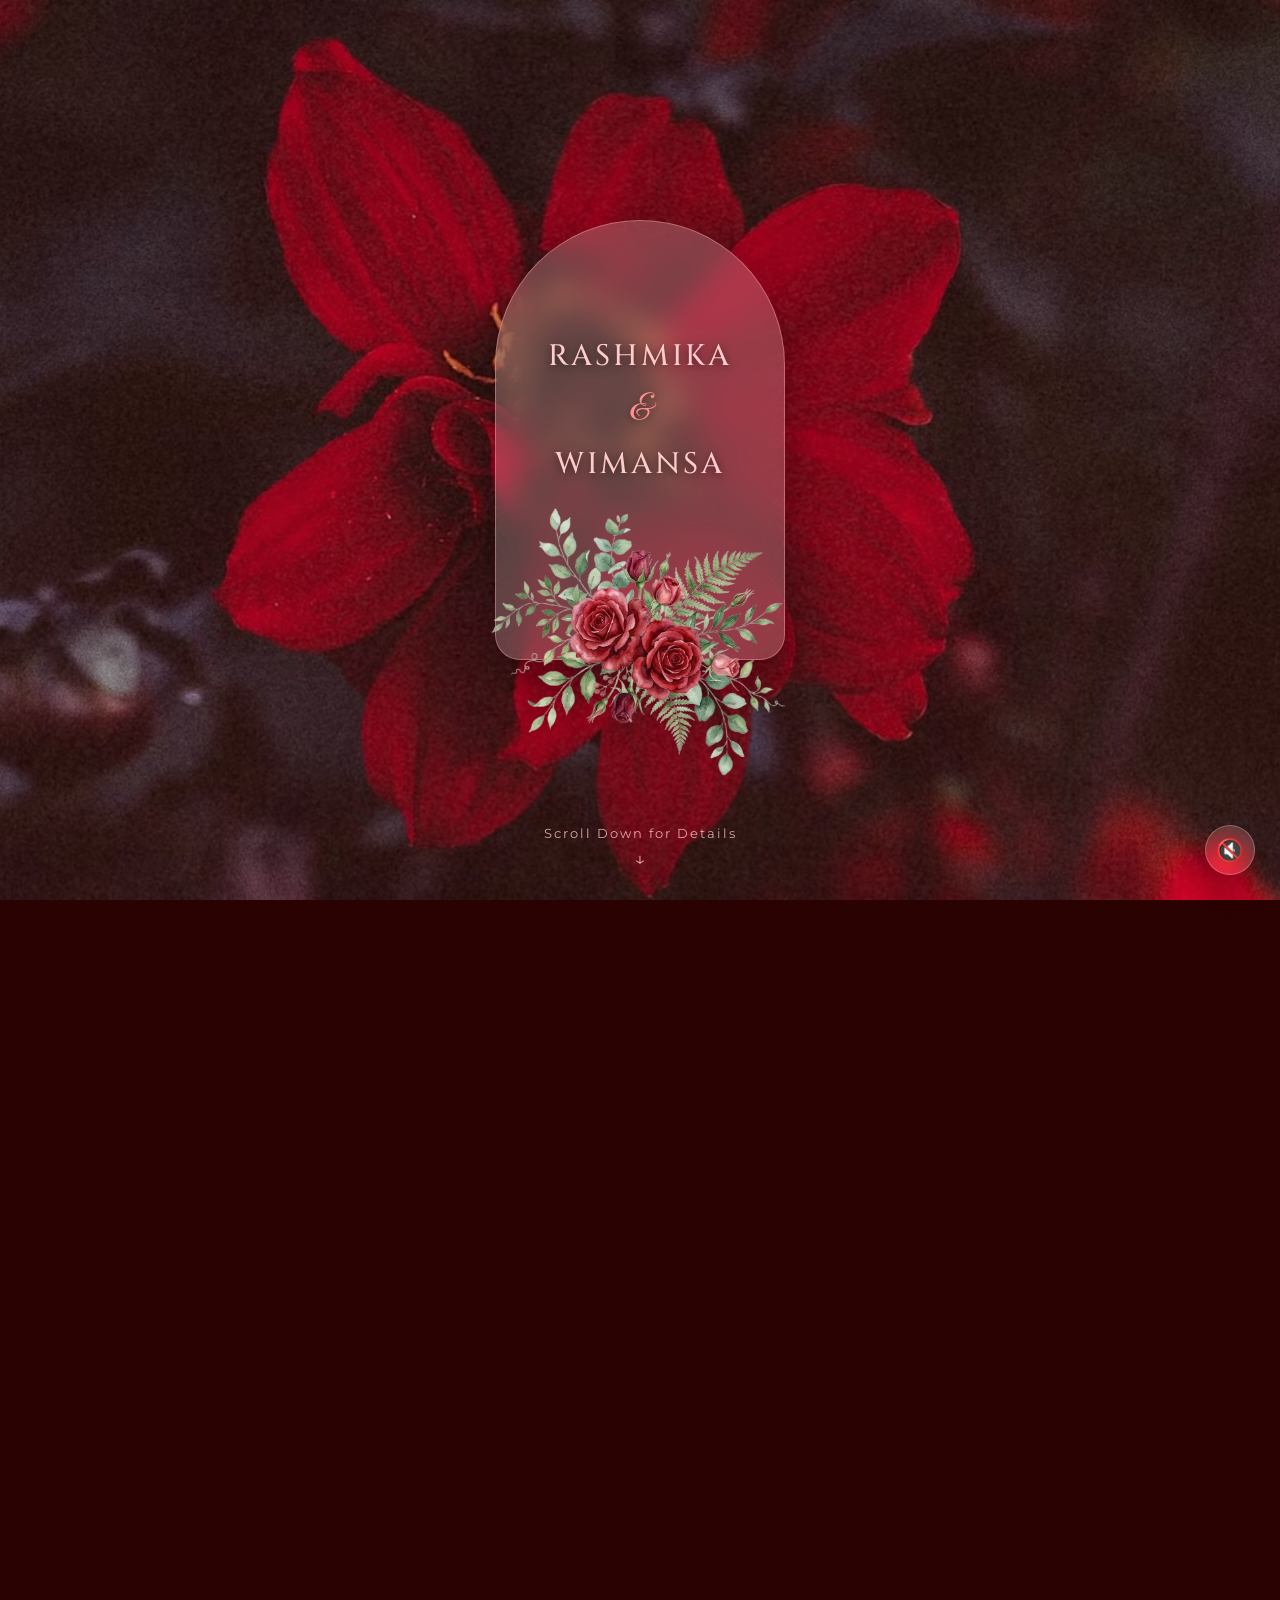
==== commit 01d2e878: "feat: add image slideshow to wedding invitation" ====
--- a/invitation.html
+++ b/invitation.html
@@ -54,15 +54,15 @@
                 <div class="inv-parents-container">
                     <div class="parent-block">
                         <p class="parent-salutation">Mr. & Mrs.</p>
-                        <p class="parent-name">Edmund Ashford</p>
-                        <p class="parent-name">Beatrice Ashford</p>
-                        <p class="parent-address">52 Cheyne Walk, London SW3 5LR</p>
+                        <p class="parent-name">Y.R.Jayathilatha</p>
+                        <p class="parent-name">Sumana Gamage</p>
+                        <p class="parent-address">Weeraketiya</p>
                     </div>
                     <div class="parent-block">
                         <p class="parent-salutation">Mr. & Mrs.</p>
-                        <p class="parent-name">Winston Hart</p>
-                        <p class="parent-name">Eleanor Hart</p>
-                        <p class="parent-address">18 Kensington Gore, London SW7 2AP</p>
+                        <p class="parent-name">M.D Sugath Chinthaka</p>
+                        <p class="parent-name">B.G Thamara Darshani</p>
+                        <p class="parent-address">Matara</p>
                     </div>
                 </div>
 
@@ -109,8 +109,14 @@
                         <span class="inv-dline"></span>
                     </div>
                     <h3 class="story-title">Our Story</h3>
-                    <div class="story-image-wrap">
-                        <img src="assets/images/wedding_couple.png" class="story-image" alt="Wedding Couple">
+                    <div class="coverflow-container">
+                        <div class="coverflow-wrap">
+                            <img src="assets/images/WhatsApp Image 2026-07-06 at 11.26.34 PM.jpeg" class="story-image active" alt="Our Story 1">
+                            <img src="assets/images/WhatsApp Image 2026-07-06 at 11.26.35 PM.jpeg" class="story-image" alt="Our Story 2">
+                            <img src="assets/images/WhatsApp Image 2026-07-06 at 11.26.35 PM (1).jpeg" class="story-image" alt="Our Story 3">
+                            <img src="assets/images/WhatsApp Image 2026-07-06 at 11.26.35 PM (2).jpeg" class="story-image" alt="Our Story 4">
+                            <img src="assets/images/WhatsApp Image 2026-07-06 at 11.26.36 PM.jpeg" class="story-image" alt="Our Story 5">
+                        </div>
                     </div>
                     <p class="story-desc">"Two souls, one heart — forever begins today."</p>
                 </div>
--- a/assets/css/invitation.css
+++ b/assets/css/invitation.css
@@ -355,20 +355,186 @@
     margin-bottom: 25px;
 }
 
-.story-image-wrap {
+/* 3D Coverflow Container */
+.coverflow-container {
+    width: 100vw;
+    position: relative;
+    left: 50%;
+    right: 50%;
+    margin-left: -50vw;
+    margin-right: -50vw;
+    height: 380px;
+    perspective: 1200px;
+    margin-top: 20px;
+    margin-bottom: 30px;
+    overflow: hidden;
+}
+
+.coverflow-wrap {
     width: 100%;
-    max-width: 480px;
-    margin: 0 auto 25px;
-    border-radius: 15px;
+    height: 100%;
+    position: relative;
+    transform-style: preserve-3d;
+}
+
+.story-image {
+    position: absolute;
+    top: 50%;
+    left: 50%;
+    width: 250px;
+    height: 330px;
+    transform: translate(-50%, -50%);
+    border-radius: 20px;
     overflow: hidden;
-    box-shadow: 0 15px 35px rgba(0, 0, 0, 0.4);
-    border: 1.5px solid rgba(255, 142, 142, 0.35);
-}
-
-.story-image {
-    width: 100%;
-    height: auto;
+    box-shadow: 0 15px 40px rgba(0, 0, 0, 0.45);
+    border: 2px solid rgba(255, 255, 255, 0.15);
+    object-fit: cover;
     display: block;
+    opacity: 0;
+    pointer-events: none;
+    z-index: 1;
+    transition: transform 0.65s cubic-bezier(0.25, 0.8, 0.25, 1), 
+                opacity 0.65s cubic-bezier(0.25, 0.8, 0.25, 1), 
+                filter 0.65s cubic-bezier(0.25, 0.8, 0.25, 1), 
+                z-index 0.65s step-end;
+}
+
+/* active center image */
+.story-image.active {
+    opacity: 1;
+    transform: translate(-50%, -50%) scale(1) translateZ(0);
+    z-index: 10;
+    pointer-events: auto;
+    filter: none;
+    border-color: rgba(255, 142, 142, 0.5);
+    box-shadow: 0 20px 50px rgba(0, 0, 0, 0.6), 0 0 30px rgba(255, 142, 142, 0.2);
+    transition: transform 0.65s cubic-bezier(0.25, 0.8, 0.25, 1), 
+                opacity 0.65s cubic-bezier(0.25, 0.8, 0.25, 1), 
+                filter 0.65s cubic-bezier(0.25, 0.8, 0.25, 1), 
+                z-index 0.65s step-start;
+}
+
+/* left images */
+.story-image.prev-1 {
+    opacity: 0.85;
+    transform: translate(-130%, -50%) scale(0.82) rotateY(38deg) translateZ(-80px);
+    z-index: 8;
+    filter: brightness(0.6) blur(0.8px);
+}
+
+.story-image.prev-2 {
+    opacity: 0.45;
+    transform: translate(-205%, -50%) scale(0.68) rotateY(48deg) translateZ(-160px);
+    z-index: 6;
+    filter: brightness(0.45) blur(1.5px);
+}
+
+/* right images */
+.story-image.next-1 {
+    opacity: 0.85;
+    transform: translate(30%, -50%) scale(0.82) rotateY(-38deg) translateZ(-80px);
+    z-index: 8;
+    filter: brightness(0.6) blur(0.8px);
+}
+
+.story-image.next-2 {
+    opacity: 0.45;
+    transform: translate(105%, -50%) scale(0.68) rotateY(-48deg) translateZ(-160px);
+    z-index: 6;
+    filter: brightness(0.45) blur(1.5px);
+}
+
+/* hidden slides */
+.story-image.hidden {
+    opacity: 0;
+    transform: translate(-50%, -50%) scale(0.5) translateZ(-300px);
+    z-index: 0;
+}
+
+/* Arrow controls */
+.coverflow-arrow {
+    position: absolute;
+    top: 50%;
+    transform: translateY(-50%);
+    width: 46px;
+    height: 46px;
+    border-radius: 50%;
+    background: rgba(0, 0, 0, 0.45);
+    backdrop-filter: blur(8px);
+    -webkit-backdrop-filter: blur(8px);
+    border: 1px solid rgba(255, 255, 255, 0.25);
+    color: #ffffff;
+    font-size: 2rem;
+    display: flex;
+    justify-content: center;
+    align-items: center;
+    cursor: pointer;
+    z-index: 100;
+    transition: all 0.3s cubic-bezier(0.25, 0.8, 0.25, 1);
+    outline: none;
+    user-select: none;
+    line-height: 1;
+}
+
+.coverflow-arrow:hover {
+    background: rgba(230, 57, 70, 0.7);
+    border-color: rgba(230, 57, 70, 0.8);
+    transform: translateY(-50%) scale(1.12);
+    box-shadow: 0 0 15px rgba(230, 57, 70, 0.4);
+}
+
+.coverflow-arrow:active {
+    transform: translateY(-50%) scale(0.95);
+}
+
+.prev-arrow {
+    left: calc(50% - 190px);
+}
+
+.next-arrow {
+    right: calc(50% - 190px);
+}
+
+/* Mobile adjustments */
+@media (max-width: 600px) {
+    .coverflow-container {
+        height: 280px;
+    }
+    
+    .story-image {
+        width: 175px;
+        height: 230px;
+    }
+    
+    .story-image.prev-1 {
+        transform: translate(-125%, -50%) scale(0.8) rotateY(32deg) translateZ(-60px);
+    }
+    
+    .story-image.prev-2 {
+        transform: translate(-180%, -50%) scale(0.65) rotateY(42deg) translateZ(-120px);
+    }
+    
+    .story-image.next-1 {
+        transform: translate(25%, -50%) scale(0.8) rotateY(-32deg) translateZ(-60px);
+    }
+    
+    .story-image.next-2 {
+        transform: translate(80%, -50%) scale(0.65) rotateY(-42deg) translateZ(-120px);
+    }
+    
+    .prev-arrow {
+        left: 15px;
+    }
+    
+    .next-arrow {
+        right: 15px;
+    }
+    
+    .coverflow-arrow {
+        width: 38px;
+        height: 38px;
+        font-size: 1.5rem;
+    }
 }
 
 .story-desc {
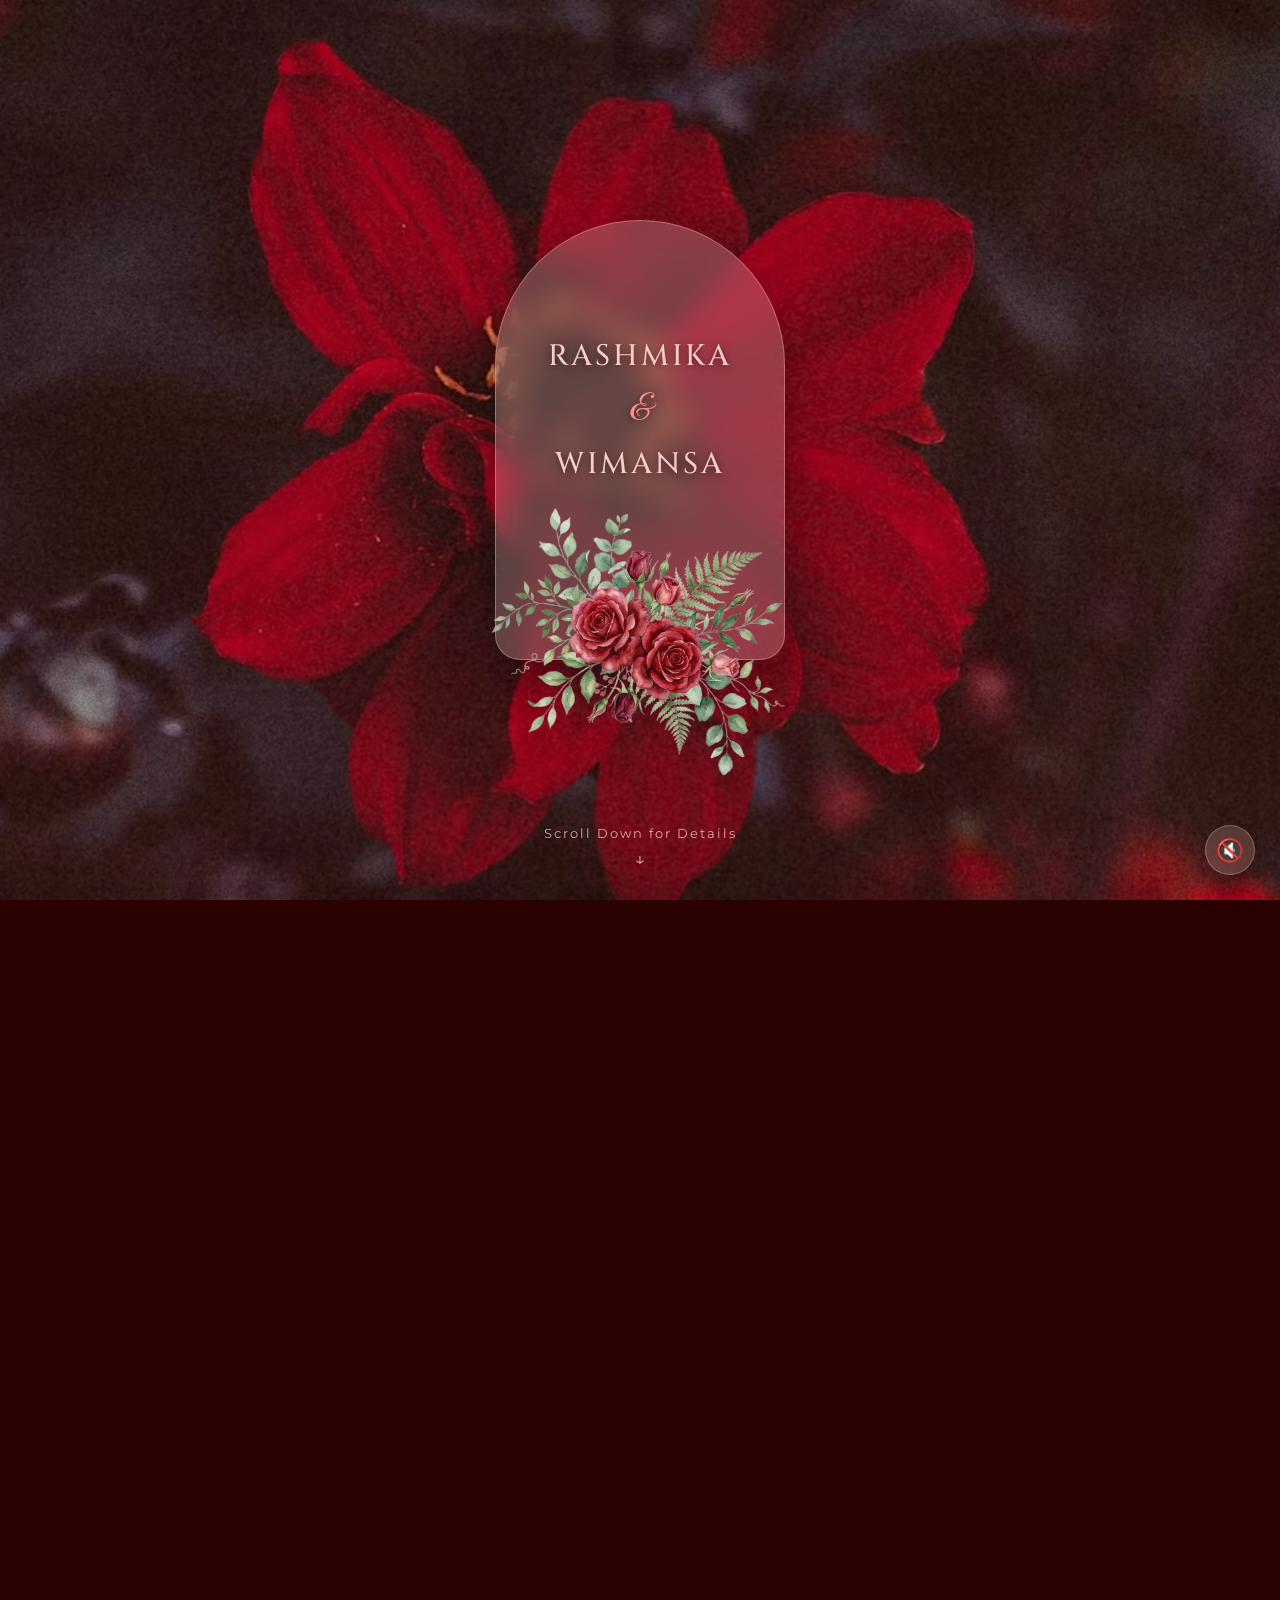
==== commit ec46afdf: "feat: implement interactive RSVP form with Google Form integration and add decorative floral assets" ====
--- a/invitation.html
+++ b/invitation.html
@@ -186,6 +186,97 @@
                             <span class="countdown-unit">Secs</span>
                         </div>
                     </div>
+                
+                <!-- RSVP section -->
+                <div class="inv-rsvp" id="rsvp-section">
+                    <div class="inv-divider">
+                        <span class="inv-dline"></span>
+                        <span class="inv-dornament">❦</span>
+                        <span class="inv-dline"></span>
+                    </div>
+                    <h3 class="rsvp-title">RSVP</h3>
+                    <p class="inv-rsvp-note">Kindly reply by July 15, 2026</p>
+                    
+                    <!-- Form Container -->
+                    <div class="rsvp-form-container">
+                        <!-- Step 1: Attendance Question -->
+                        <div class="rsvp-step" id="rsvp-step-1">
+                            <p class="rsvp-question">Will you celebrate with us?</p>
+                            <div class="rsvp-options-grid">
+                                <button type="button" class="rsvp-opt-btn" id="btn-attend-yes">
+                                    <span class="opt-emoji">🌸</span> Yes, I'm Coming!
+                                </button>
+                                <button type="button" class="rsvp-opt-btn" id="btn-attend-no">
+                                    <span class="opt-emoji">🥀</span> No, I Can't Make It
+                                </button>
+                            </div>
+                        </div>
+
+                        <!-- Google Form via hidden iframe -->
+                        <!-- NOTE FOR USER: Change action URL to your Google Form url ending in "/formResponse" -->
+                        <form id="google-rsvp-form" action="https://docs.google.com/forms/d/e/1FAIpQLSfpE_d8xT58f6-YmR_Wq7vDdfU984j5nO-G1oW9m_mEx5J6Wg/formResponse" method="POST" target="rsvp_hidden_iframe">
+                            
+                            <!-- Google Form entry variables. Change the 'name' attributes to match your Google Form entry IDs! -->
+                            <!-- entry.222222222 -> Attendance field -->
+                            <input type="hidden" name="entry.222222222" id="input-attendance" value="">
+                            <!-- entry.333333333 -> Guest Side field -->
+                            <input type="hidden" name="entry.333333333" id="input-side" value="">
+
+                            <!-- Step 2: Yes details (Name & Side Selection) -->
+                            <div class="rsvp-step-details rsvp-hidden" id="rsvp-details-yes">
+                                <div class="rsvp-input-group">
+                                    <label for="guest-name-yes" class="rsvp-label">Your Name</label>
+                                    <input type="text" id="guest-name-yes" name="entry.111111111" class="rsvp-text-input" placeholder="Enter your full name" required disabled>
+                                </div>
+
+                                <div class="rsvp-input-group">
+                                    <label class="rsvp-label">Whose guest are you?</label>
+                                    <div class="rsvp-side-grid">
+                                        <label class="rsvp-side-card">
+                                            <input type="radio" name="temp_side" value="Groom's Side" checked>
+                                            <div class="side-card-content">
+                                                <span class="side-role">Groom's Side</span>
+                                            </div>
+                                        </label>
+                                        <label class="rsvp-side-card">
+                                            <input type="radio" name="temp_side" value="Bride's Side">
+                                            <div class="side-card-content">
+                                                <span class="side-role">Bride's Side</span>
+                                            </div>
+                                        </label>
+                                    </div>
+                                </div>
+
+                                <button type="submit" class="rsvp-submit-btn" id="btn-submit-yes">
+                                    Confirm Attendance 💖
+                                </button>
+                            </div>
+
+                            <!-- Step 2: No details (Name only) -->
+                            <div class="rsvp-step-details rsvp-hidden" id="rsvp-details-no">
+                                <div class="rsvp-input-group">
+                                    <label for="guest-name-no" class="rsvp-label">Your Name</label>
+                                    <input type="text" id="guest-name-no" name="entry.111111111" class="rsvp-text-input" placeholder="Enter your full name" required disabled>
+                                </div>
+                                <p class="rsvp-no-note">We will miss you, but thank you for letting us know!</p>
+                                <button type="submit" class="rsvp-submit-btn" id="btn-submit-no">
+                                    Send Regrets 🥀
+                                </button>
+                            </div>
+                        </form>
+
+                        <!-- Hidden Iframe to prevent google form redirect -->
+                        <iframe name="rsvp_hidden_iframe" id="rsvp_hidden_iframe" style="display:none;"></iframe>
+
+                        <!-- Success message -->
+                        <div class="rsvp-success-message rsvp-hidden" id="rsvp-success">
+                            <span class="success-icon">✨</span>
+                            <h4 class="success-title">Thank You!</h4>
+                            <p class="success-desc" id="success-text">Your RSVP has been submitted successfully.</p>
+                        </div>
+                    </div>
+                </div>
+
                 <!-- Romantic Calendar Section -->
                 <div class="calendar-section">
                     <div class="inv-divider">
@@ -253,13 +344,10 @@
                     </div>
                 </div>
 
-                <!-- Add to Calendar & RSVP buttons -->
+                <!-- Add to Calendar button -->
                 <div class="action-buttons-container">
                     <a href="https://calendar.google.com/calendar/render?action=TEMPLATE&text=Wedding+of+Rashmika+%26+Wimansa&dates=20260731T123000Z/20260731T183000Z&details=Wedding+Ceremony+%26+Reception&location=New+River+Bank+Hotel,+Matara,+Sri+Lanka" target="_blank" class="action-btn calendar-btn">
                         <span class="btn-icon">📅</span> Add to Calendar
-                    </a>
-                    <a href="#rsvp-section" class="action-btn rsvp-btn">
-                        <span class="btn-icon">💌</span> RSVP Now
                     </a>
                 </div>
 
@@ -286,19 +374,6 @@
                         </iframe>
                     </div>
                 </div>
-
-                <!-- RSVP section -->
-                <div class="inv-rsvp" id="rsvp-section">
-                    <div class="inv-divider">
-                        <span class="inv-dline"></span>
-                        <span class="inv-dornament">❦</span>
-                        <span class="inv-dline"></span>
-                    </div>
-                    <p class="inv-rsvp-title">RSVP</p>
-                    <p class="inv-rsvp-note">Kindly reply by July 15, 2026</p>
-                    <p class="inv-rsvp-contact">📞 +94 77 123 4567</p>
-                </div>
-
             </div>
         </section>
 
--- a/assets/css/invitation.css
+++ b/assets/css/invitation.css
@@ -1017,3 +1017,268 @@
         transform: rotate(360deg);
     }
 }
+
+/* ======================================================
+   RSVP SECTION & INTERACTIVE FORM
+   ====================================================== */
+.inv-rsvp {
+    margin-top: 50px;
+    margin-bottom: 40px;
+    padding: 0 15px;
+    text-align: center;
+}
+
+.rsvp-title {
+    font-family: 'Cinzel', serif;
+    font-size: 2.2rem;
+    color: #ffcccc;
+    text-transform: uppercase;
+    letter-spacing: 5px;
+    margin-bottom: 10px;
+    text-shadow: 0 2px 10px rgba(0, 0, 0, 0.4);
+}
+
+.inv-rsvp-note {
+    font-size: 0.9rem;
+    color: #ff8e8e;
+    letter-spacing: 2px;
+    margin-bottom: 30px;
+    text-transform: uppercase;
+}
+
+.rsvp-form-container {
+    max-width: 500px;
+    margin: 0 auto;
+    background: rgba(255, 235, 235, 0.06);
+    backdrop-filter: blur(15px);
+    -webkit-backdrop-filter: blur(15px);
+    border: 1.5px solid rgba(255, 142, 142, 0.25);
+    border-radius: 20px;
+    padding: 30px;
+    box-shadow: 0 15px 35px rgba(0, 0, 0, 0.35);
+    box-sizing: border-box;
+}
+
+.rsvp-step {
+    transition: all 0.4s ease;
+}
+
+.rsvp-question {
+    font-size: 1.25rem;
+    color: #ffffff;
+    font-weight: 500;
+    margin-bottom: 25px;
+    letter-spacing: 1px;
+}
+
+.rsvp-options-grid {
+    display: flex;
+    gap: 15px;
+    justify-content: center;
+}
+
+.rsvp-opt-btn {
+    flex: 1;
+    padding: 15px 20px;
+    font-family: 'Montserrat', sans-serif;
+    font-size: 0.95rem;
+    font-weight: 600;
+    color: #ffffff;
+    background: rgba(255, 255, 255, 0.08);
+    border: 1px solid rgba(255, 142, 142, 0.25);
+    border-radius: 12px;
+    cursor: pointer;
+    transition: all 0.3s cubic-bezier(0.25, 0.8, 0.25, 1);
+    display: flex;
+    align-items: center;
+    justify-content: center;
+    gap: 8px;
+}
+
+.rsvp-opt-btn:hover {
+    background: rgba(255, 142, 142, 0.2);
+    border-color: rgba(255, 142, 142, 0.5);
+    transform: translateY(-3px);
+    box-shadow: 0 5px 15px rgba(255, 142, 142, 0.2);
+}
+
+.rsvp-opt-btn.selected-yes {
+    background: #e63946;
+    border-color: #ff8e8e;
+    box-shadow: 0 0 15px rgba(230, 57, 70, 0.4);
+}
+
+.rsvp-opt-btn.selected-no {
+    background: rgba(255, 255, 255, 0.15);
+    border-color: rgba(255, 255, 255, 0.4);
+    opacity: 0.8;
+}
+
+.rsvp-step-details {
+    margin-top: 30px;
+    text-align: left;
+    transition: all 0.5s cubic-bezier(0.25, 0.8, 0.25, 1);
+    max-height: 500px;
+    opacity: 1;
+    overflow: hidden;
+}
+
+.rsvp-step-details.rsvp-hidden {
+    max-height: 0;
+    opacity: 0;
+    margin-top: 0;
+    pointer-events: none;
+}
+
+.rsvp-input-group {
+    margin-bottom: 20px;
+}
+
+.rsvp-label {
+    display: block;
+    font-size: 0.85rem;
+    font-weight: 600;
+    color: #ff8e8e;
+    letter-spacing: 2px;
+    text-transform: uppercase;
+    margin-bottom: 8px;
+}
+
+.rsvp-text-input {
+    width: 100%;
+    padding: 12px 16px;
+    box-sizing: border-box;
+    background: rgba(0, 0, 0, 0.2);
+    border: 1px solid rgba(255, 142, 142, 0.3);
+    border-radius: 10px;
+    color: #ffffff;
+    font-family: 'Montserrat', sans-serif;
+    font-size: 0.95rem;
+    outline: none;
+    transition: all 0.3s ease;
+}
+
+.rsvp-text-input:focus {
+    border-color: #ff8e8e;
+    background: rgba(0, 0, 0, 0.3);
+    box-shadow: 0 0 10px rgba(255, 142, 142, 0.2);
+}
+
+.rsvp-side-grid {
+    display: flex;
+    gap: 15px;
+}
+
+.rsvp-side-card {
+    flex: 1;
+    cursor: pointer;
+    position: relative;
+}
+
+.rsvp-side-card input[type="radio"] {
+    position: absolute;
+    opacity: 0;
+    width: 0;
+    height: 0;
+}
+
+.side-card-content {
+    padding: 14px;
+    border-radius: 10px;
+    background: rgba(255, 255, 255, 0.05);
+    border: 1px solid rgba(255, 142, 142, 0.25);
+    text-align: center;
+    transition: all 0.3s ease;
+}
+
+.rsvp-side-card input[type="radio"]:checked + .side-card-content {
+    background: rgba(230, 57, 70, 0.25);
+    border-color: #ff8e8e;
+    box-shadow: 0 0 12px rgba(230, 57, 70, 0.3);
+}
+
+.side-role {
+    font-size: 0.9rem;
+    font-weight: 500;
+    color: #ffffff;
+    letter-spacing: 1px;
+}
+
+.rsvp-submit-btn {
+    width: 100%;
+    padding: 14px;
+    font-family: 'Montserrat', sans-serif;
+    font-size: 1rem;
+    font-weight: 600;
+    color: #ffffff;
+    background: #e63946;
+    border: 1px solid rgba(255, 142, 142, 0.4);
+    border-radius: 10px;
+    cursor: pointer;
+    transition: all 0.3s ease;
+    box-shadow: 0 8px 25px rgba(230, 57, 70, 0.3);
+}
+
+.rsvp-submit-btn:hover {
+    background: #f25c66;
+    transform: translateY(-2px);
+    box-shadow: 0 12px 30px rgba(230, 57, 70, 0.4);
+}
+
+.rsvp-submit-btn:active {
+    transform: translateY(0);
+}
+
+.rsvp-no-note {
+    font-size: 0.9rem;
+    color: #ffcccc;
+    line-height: 1.5;
+    margin-bottom: 20px;
+    font-style: italic;
+}
+
+.rsvp-success-message {
+    text-align: center;
+    padding: 20px 10px;
+    animation: fadeInScale 0.6s cubic-bezier(0.25, 0.8, 0.25, 1) forwards;
+}
+
+.rsvp-success-message.rsvp-hidden {
+    display: none;
+}
+
+.success-icon {
+    font-size: 3rem;
+    display: block;
+    margin-bottom: 15px;
+    animation: bounceIcon 1.5s infinite alternate;
+}
+
+.success-title {
+    font-family: 'Cinzel', serif;
+    font-size: 1.6rem;
+    color: #ffcccc;
+    margin-bottom: 10px;
+}
+
+.success-desc {
+    font-size: 0.95rem;
+    color: #ffffff;
+    line-height: 1.6;
+}
+
+@keyframes bounceIcon {
+    0% { transform: translateY(0); }
+    100% { transform: translateY(-8px); }
+}
+
+@keyframes fadeInScale {
+    0% {
+        opacity: 0;
+        transform: scale(0.9);
+    }
+    100% {
+        opacity: 1;
+        transform: scale(1);
+    }
+}
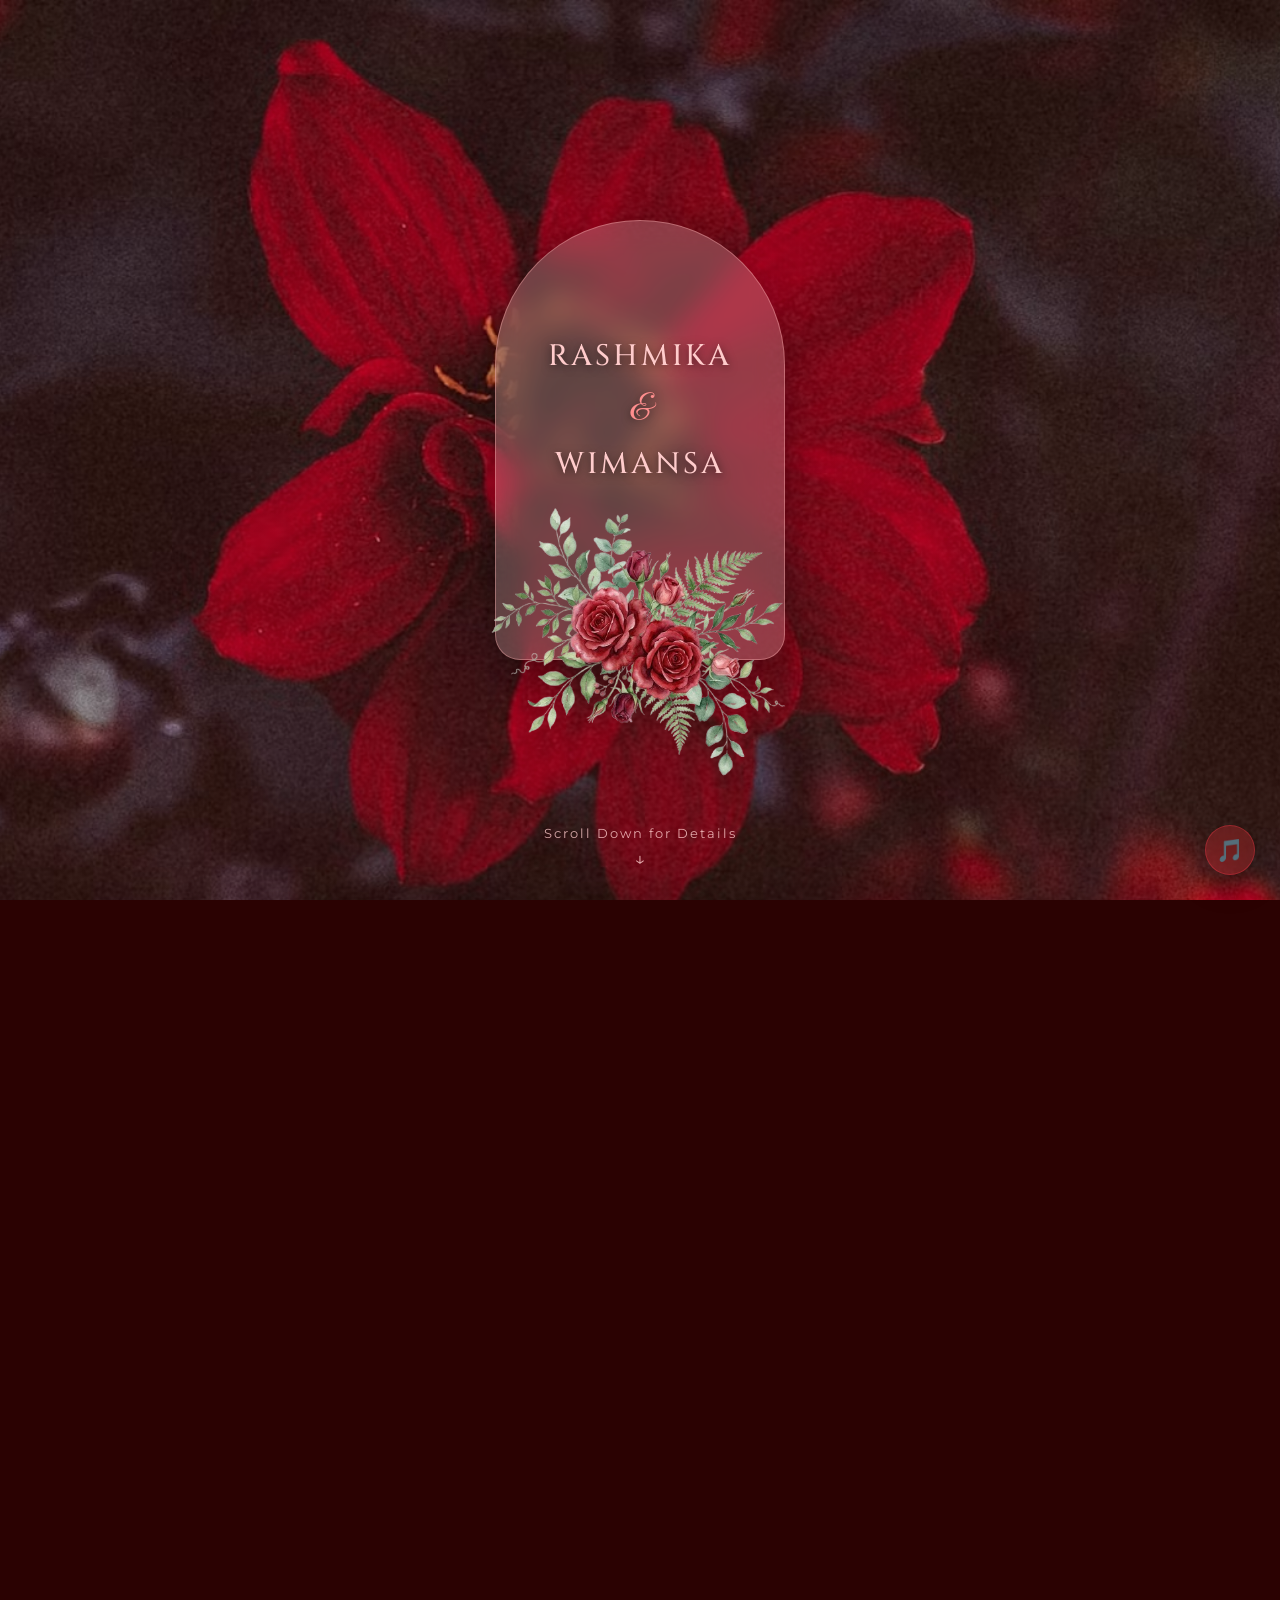
==== commit 60aa9d67: "feat: implement site interaction logic including petal animations, countdown timer, auto-scrolling, " ====
--- a/invitation.html
+++ b/invitation.html
@@ -212,21 +212,17 @@
                             </div>
                         </div>
 
-                        <!-- Google Form via hidden iframe -->
-                        <!-- NOTE FOR USER: Change action URL to your Google Form url ending in "/formResponse" -->
-                        <form id="google-rsvp-form" action="https://docs.google.com/forms/d/e/1FAIpQLSfpE_d8xT58f6-YmR_Wq7vDdfU984j5nO-G1oW9m_mEx5J6Wg/formResponse" method="POST" target="rsvp_hidden_iframe">
-                            
-                            <!-- Google Form entry variables. Change the 'name' attributes to match your Google Form entry IDs! -->
-                            <!-- entry.222222222 -> Attendance field -->
-                            <input type="hidden" name="entry.222222222" id="input-attendance" value="">
-                            <!-- entry.333333333 -> Guest Side field -->
-                            <input type="hidden" name="entry.333333333" id="input-side" value="">
+                        <!-- RSVP Form -->
+                        <form id="google-rsvp-form">
+                            <!-- Hidden inputs to store calculated response values for google sheets submission -->
+                            <input type="hidden" name="attendance" id="input-attendance" value="">
+                            <input type="hidden" name="side" id="input-side" value="">
 
                             <!-- Step 2: Yes details (Name & Side Selection) -->
                             <div class="rsvp-step-details rsvp-hidden" id="rsvp-details-yes">
                                 <div class="rsvp-input-group">
                                     <label for="guest-name-yes" class="rsvp-label">Your Name</label>
-                                    <input type="text" id="guest-name-yes" name="entry.111111111" class="rsvp-text-input" placeholder="Enter your full name" required disabled>
+                                    <input type="text" id="guest-name-yes" name="name" class="rsvp-text-input" placeholder="Enter your full name" required disabled>
                                 </div>
 
                                 <div class="rsvp-input-group">
@@ -256,7 +252,7 @@
                             <div class="rsvp-step-details rsvp-hidden" id="rsvp-details-no">
                                 <div class="rsvp-input-group">
                                     <label for="guest-name-no" class="rsvp-label">Your Name</label>
-                                    <input type="text" id="guest-name-no" name="entry.111111111" class="rsvp-text-input" placeholder="Enter your full name" required disabled>
+                                    <input type="text" id="guest-name-no" name="name" class="rsvp-text-input" placeholder="Enter your full name" required disabled>
                                 </div>
                                 <p class="rsvp-no-note">We will miss you, but thank you for letting us know!</p>
                                 <button type="submit" class="rsvp-submit-btn" id="btn-submit-no">
@@ -264,9 +260,6 @@
                                 </button>
                             </div>
                         </form>
-
-                        <!-- Hidden Iframe to prevent google form redirect -->
-                        <iframe name="rsvp_hidden_iframe" id="rsvp_hidden_iframe" style="display:none;"></iframe>
 
                         <!-- Success message -->
                         <div class="rsvp-success-message rsvp-hidden" id="rsvp-success">
@@ -381,8 +374,8 @@
 
     <!-- Music Player Controller -->
     <div class="music-control-container">
-        <button id="musicBtn" class="music-btn" aria-label="Toggle Background Music">
-            <span id="musicIcon" class="music-icon">🔇</span>
+        <button id="musicBtn" class="music-btn playing" aria-label="Toggle Background Music">
+            <span id="musicIcon" class="music-icon">🎵</span>
         </button>
     </div>
 
--- a/assets/css/style.css
+++ b/assets/css/style.css
@@ -27,7 +27,7 @@
     position: fixed;
     inset: -30px;
     /* extends beyond viewport to hide blur edges */
-    background-image: url('../images/landing-back.jpg');
+    background-image: url('../images/photo-1585515160245-fb3d08cbb682.avif');
     background-size: cover;
     background-position: center;
     filter: blur(10px);
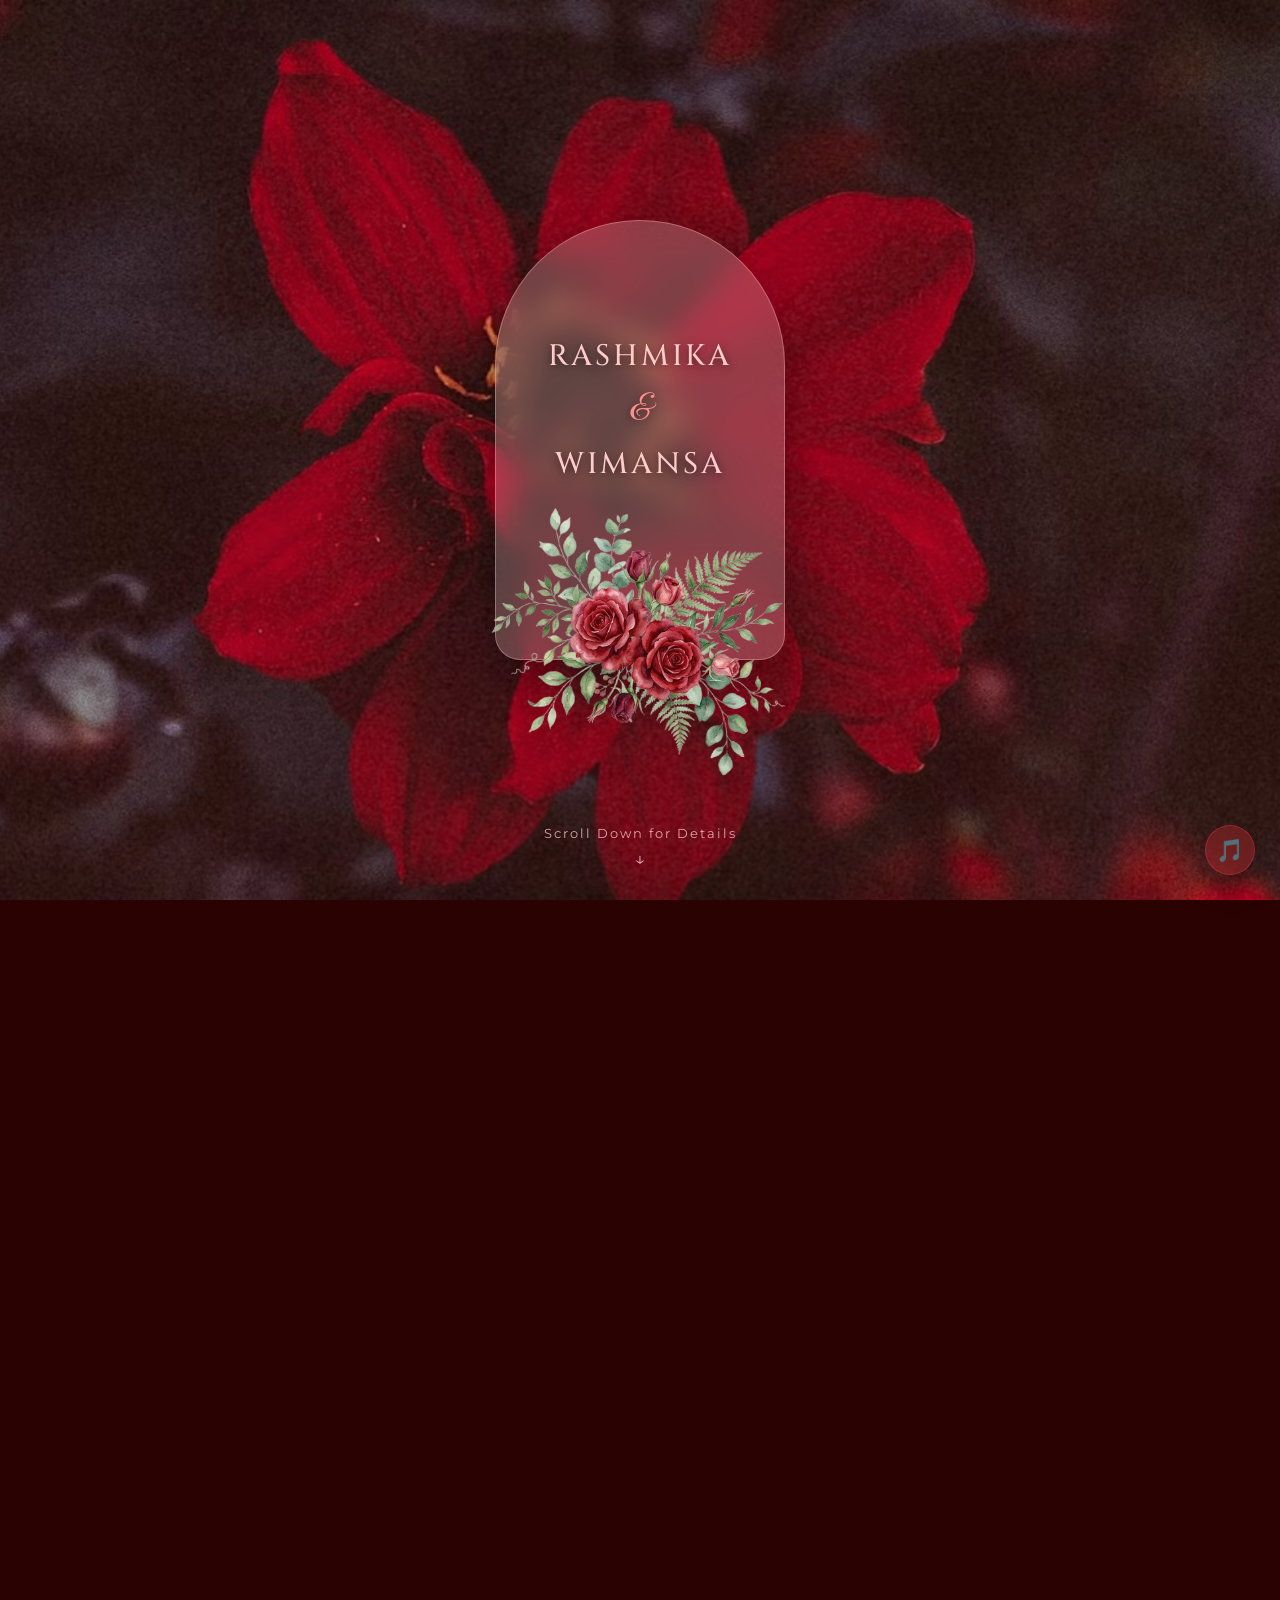
==== commit e91a4a96: "feat: implement invitation page styling with glassmorphism and 3D image coverflow effect" ====
--- a/invitation.html
+++ b/invitation.html
@@ -18,11 +18,11 @@
     <!-- Painted Red Floral Background -->
     <div class="bg-painted"></div>
 
-    <!-- Raining flower petals layer -->
-    <div id="petal-rain" class="petal-rain"></div>
-
     <!-- Page Scroll Wrapper -->
     <div class="inv-scroll-wrapper">
+
+        <!-- Raining flower petals layer -->
+        <div id="petal-rain" class="petal-rain"></div>
 
         <!-- Hero Section: Displaying the Names inside the Arch/Oval Shape -->
         <section class="inv-hero-section">
@@ -380,7 +380,7 @@
     </div>
 
     <!-- Background Music Audio Tag -->
-    <audio id="bg-music" loop src="https://archive.org/download/fave2/Ed%20Sheeran%20-%20Perfect.mp3"></audio>
+    <audio id="bg-music" loop autoplay src="https://archive.org/download/fave2/Ed%20Sheeran%20-%20Perfect.mp3"></audio>
 
     <script src="assets/js/petals.js"></script>
 </body>
--- a/assets/css/style.css
+++ b/assets/css/style.css
@@ -57,16 +57,21 @@
     max-width: 540px;
     /* overflow visible so flowers can spill out */
     overflow: visible;
-    /* 60% opacity red-tinted card */
-    background: rgba(255, 235, 235, 0.60);
+    
+    /* Premium Glassmorphism */
+    background: linear-gradient(135deg, rgba(255, 245, 245, 0.45) 0%, rgba(255, 230, 230, 0.15) 100%);
     backdrop-filter: blur(10px);
-    -webkit-backdrop-filter: blur(10px);
-    border: 1px solid rgba(255, 255, 255, 0.5);
-    border-radius: 10px;
-    box-shadow: 0 20px 50px rgba(0, 0, 0, 0.25);
+    -webkit-backdrop-filter: blur(24px);
+    border-top: 1.5px solid rgba(255, 255, 255, 0.7);
+    border-left: 1.5px solid rgba(255, 255, 255, 0.7);
+    border-bottom: 1px solid rgba(255, 255, 255, 0.2);
+    border-right: 1px solid rgba(255, 255, 255, 0.2);
+    border-radius: 24px;
+    box-shadow: 0 25px 45px rgba(0, 0, 0, 0.3), inset 0 0 15px rgba(255, 255, 255, 0.3);
+    
     text-align: center;
     /* padding-bottom leaves room for the overlapping bottom vine */
-    padding: 58px 35px 80px;
+    padding: 65px 35px 85px;
 }
 
 /* ===========================
@@ -91,7 +96,7 @@
    =========================== */
 .corner-vine {
     position: absolute;
-    top: -20px;             /* spill above card top edge */
+    top: -50px;             /* spill above card top edge */
     width: 52%;             /* each vine covers roughly half the card width */
     max-width: 300px;
     mix-blend-mode: multiply;
@@ -100,11 +105,11 @@
 }
 
 .corner-vine--tl {
-    left: -25px;            /* slightly outside the left edge */
+    left: -60px;            /* slightly outside the left edge */
 }
 
 .corner-vine--tr {
-    right: -25px;           /* slightly outside the right edge */
+    right: -60px;           /* slightly outside the right edge */
 }
 
 /* ===========================
--- a/assets/css/invitation.css
+++ b/assets/css/invitation.css
@@ -49,6 +49,7 @@
     padding: 20px;
     box-sizing: border-box;
     position: relative;
+    z-index: 2; /* Layer above the petals */
 }
 
 .names-arch-container {
@@ -168,6 +169,8 @@
     padding: 0 20px 80px;
     width: 100%;
     box-sizing: border-box;
+    position: relative;
+    z-index: 2; /* Layer above the petals */
 }
 
 .inv-detail-card {
